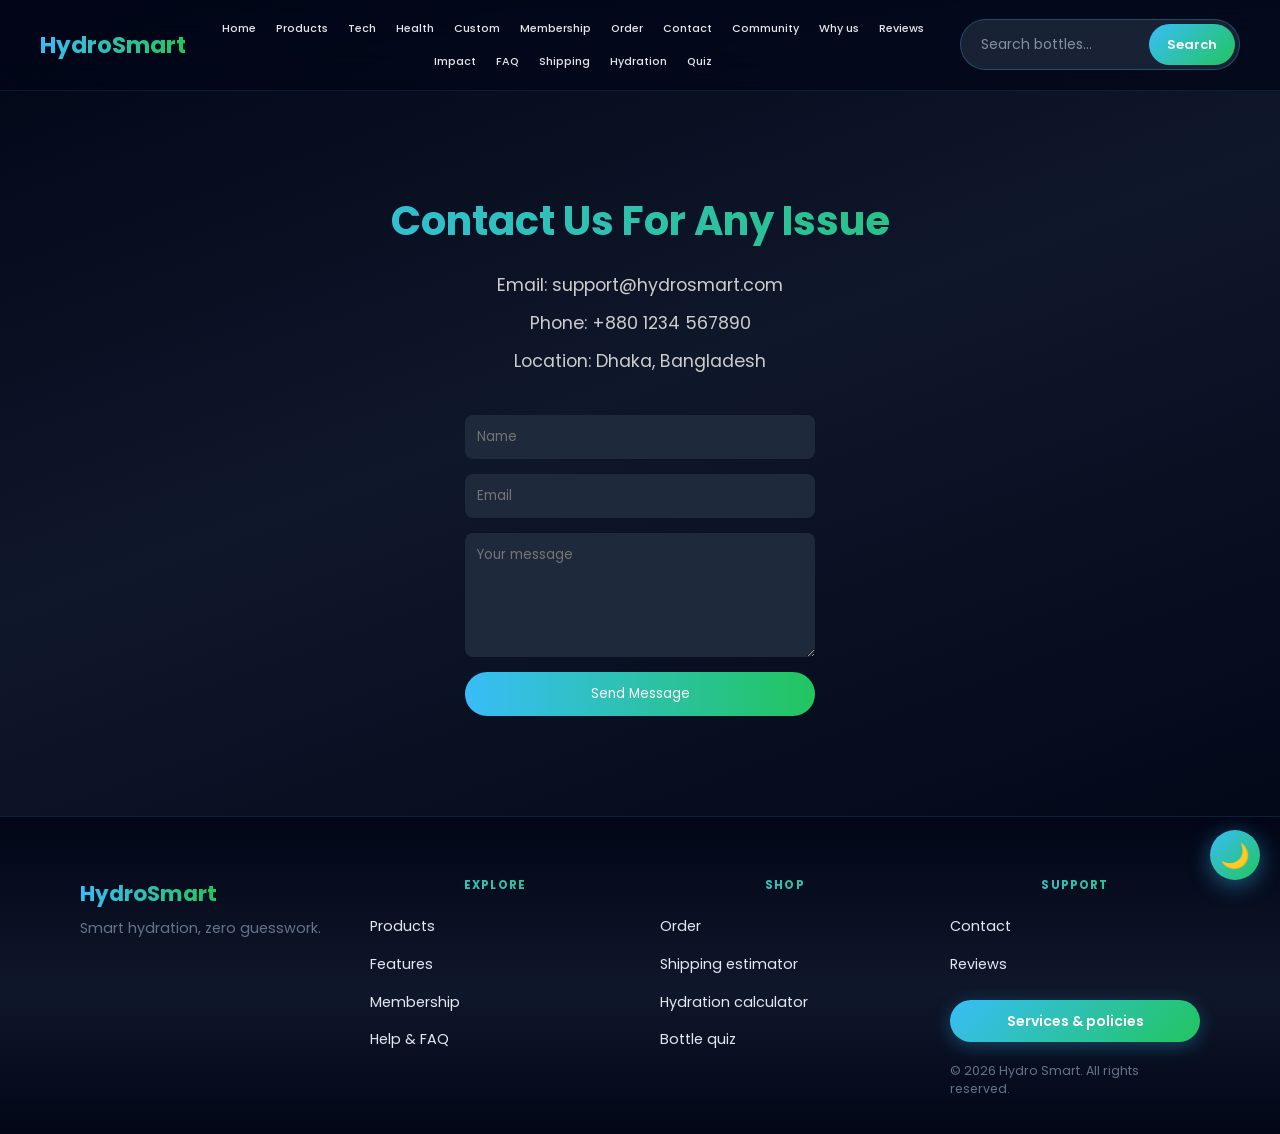
==== contact.html @ 0cc9fe53 "Remove unused image files and update index.html for improved structure and accessibility. Adjust nav" ====
<!DOCTYPE html>
<html lang="en">

<head>
  <meta charset="UTF-8">
  <meta name="viewport" content="width=device-width, initial-scale=1.0">
  <title>Contact | HydroSmart</title>
  <link rel="manifest" href="manifest.json">
  <link rel="apple-touch-icon" href="hydrosmart-192.png">
  <meta name="apple-mobile-web-app-capable" content="yes">
  <link rel="icon" type="image/png" href="favicon.png">
  <link rel="stylesheet" href="css/base-layout.css">
  <link rel="stylesheet" href="css/sections-compare-nav.css">
  <link rel="stylesheet" href="css/sections-hero-features.css">
  <link rel="stylesheet" href="css/sections-forms-community.css">
  <link rel="stylesheet" href="css/sections-quiz.css">
  <link rel="stylesheet" href="css/sections-misc.css">
  <link rel="preconnect" href="https://fonts.googleapis.com">
  <link href="https://fonts.googleapis.com/css2?family=Poppins:wght@300;400;500;600;700&display=swap" rel="stylesheet">
</head>

<body>

  <header class="site-header" role="banner">
    <a href="index.html" class="logo logo-link">HydroSmart</a>

    <button type="button" class="mobile-menu-btn" id="mobileMenuBtn" aria-expanded="false" aria-controls="mainNav"
      aria-label="Open menu">
      <span class="visually-hidden">Menu</span>
      <span aria-hidden="true"></span>
      <span aria-hidden="true"></span>
      <span aria-hidden="true"></span>
    </button>

    <nav id="mainNav" class="main-nav" aria-label="Main navigation">
      <ul class="nav-list">
        <li><a href="index.html">Home</a></li>
        <li><a href="products.html">Products</a></li>
        <li><a href="features.html#techfeatures">Tech</a></li>
        <li><a href="features.html#bodyfeatures">Health</a></li>
        <li><a href="features.html#customization">Custom</a></li>
        <li><a href="membership.html">Membership</a></li>
        <li><a href="order.html">Order</a></li>
        <li><a href="contact.html">Contact</a></li>
        <li><a href="explore.html#social">Community</a></li>
        <li><a href="explore.html#why">Why us</a></li>
        <li><a href="explore.html#reviews">Reviews</a></li>
        <li><a href="explore.html#facts">Impact</a></li>
        <li><a href="help.html#faq">FAQ</a></li>
        <li><a href="help.html#shipping-calc">Shipping</a></li>
        <li><a href="help.html#hydration-calc">Hydration</a></li>
        <li><a href="products.html#quiz">Quiz</a></li>
      </ul>
    </nav>

    <div class="search-container" role="search">
      <label for="searchInput" class="visually-hidden">Search bottles</label>
      <input type="search" id="searchInput" placeholder="Search bottles…" class="search-input" autocomplete="off">
      <button type="button" id="searchButton" class="search-button" aria-label="Run search">Search</button>
    </div>
  </header>
  <div class="nav-overlay" id="navOverlay"></div>
<main class="page-main">    <section class="contact" id="contact">
      <h2>Contact Us For Any Issue</h2>
      <div class="contactInfo">
        <p>Email: support@hydrosmart.com</p>
        <p>Phone: +880 1234 567890</p>
        <p>Location: Dhaka, Bangladesh</p>
      </div>
      <form id="contactForm">
        <input type="text" placeholder="Name" required>
        <input type="email" placeholder="Email" required>
        <textarea placeholder="Your message" rows="5" required></textarea>
        <button type="submit">Send Message</button>
      </form>
    </section>
</main>

    <footer class="site-footer" role="contentinfo">
      <div class="site-footer__inner">
        <div class="site-footer__brand">
          <a href="index.html" class="site-footer__logo">HydroSmart</a>
          <p class="site-footer__tagline">Smart hydration, zero guesswork.</p>
        </div>
        <nav class="site-footer__col" aria-label="Footer quick links">
          <h2 class="site-footer__heading">Explore</h2>
          <ul class="site-footer__links">
            <li><a href="products.html">Products</a></li>
            <li><a href="features.html">Features</a></li>
            <li><a href="membership.html">Membership</a></li>
            <li><a href="help.html">Help &amp; FAQ</a></li>
          </ul>
        </nav>
        <nav class="site-footer__col" aria-label="Shop and tools">
          <h2 class="site-footer__heading">Shop</h2>
          <ul class="site-footer__links">
            <li><a href="order.html">Order</a></li>
            <li><a href="help.html#shipping-calc">Shipping estimator</a></li>
            <li><a href="help.html#hydration-calc">Hydration calculator</a></li>
            <li><a href="products.html#quiz">Bottle quiz</a></li>
          </ul>
        </nav>
        <div class="site-footer__col site-footer__col--cta">
          <h2 class="site-footer__heading">Support</h2>
          <ul class="site-footer__links">
            <li><a href="contact.html">Contact</a></li>
            <li><a href="explore.html#reviews">Reviews</a></li>
          </ul>
          <button type="button" class="footer-policies-btn" id="openPoliciesBtn">Services &amp; policies</button>
          <p class="site-footer__copy">© 2026 Hydro Smart. All rights reserved.</p>
        </div>
      </div>
    </footer>

    <div id="policiesOverlay" class="policies-overlay">
      <div class="policies-container">
        <div class="policies-header">
          <h2>📜 Services & Policies</h2>
          <span class="close-policies" id="closePoliciesBtn">&times;</span>
        </div>
        <div class="policies-content" id="policiesContent"></div>
        <div class="policies-footer">
          <p>Last Updated: April 2026 | HydroSmart - Smart Hydration Solutions</p>
        </div>
      </div>
    </div>

    <button type="button" class="back-to-top" id="backToTopBtn" aria-label="Back to top">↑</button>
    <button type="button" class="mode-toggle" id="modeToggle" title="Toggle theme" aria-pressed="false"
      aria-label="Switch to light mode">🌙</button>

    <script src="js/data/policies-data.js"></script>
    <script src="js/modules/custom-alert.js"></script>
    <script src="js/modules/scroll.js"></script>
    <script src="js/modules/policies-ui.js"></script>
    <script src="js/modules/mobile-menu.js"></script>
    <script src="js/modules/back-to-top.js"></script>
    <script src="js/modules/offline-theme.js"></script>

    <script src="js/modules/forms.js"></script>

</body>
</html>
---- css/base-layout.css ----
* {
  margin: 0;
  padding: 0;
  box-sizing: border-box;
  font-family: 'Poppins', sans-serif;
}

html {
  height: 100%;
}

/* ========== Design tokens ========== */
:root {
  --bg-primary: linear-gradient(135deg, #0f172a 0%, #1e1b4b 100%);
  --bg-secondary: #0f172a;
  --text-primary: #f8fafc;
  --text-secondary: #cbd5f5;
  --text-muted: #94a3b8;
  --accent-start: #38bdf8;
  --accent-end: #22c55e;
  --card-bg: rgba(255, 255, 255, 0.03);
  --border-color: rgba(255, 255, 255, 0.1);
  --radius-sm: 10px;
  --radius-md: 20px;
  --radius-pill: 40px;
  --shadow-glow: 0 8px 32px rgba(15, 23, 42, 0.45);
  --ease-out: cubic-bezier(0.33, 1, 0.68, 1);
  --duration: 0.25s;
}

body {
  min-height: 100dvh;
  display: flex;
  flex-direction: column;
  background: linear-gradient(160deg, #020617 0%, #0f172a 45%, #020617 100%);
  background-attachment: fixed;
  color: var(--text-primary);
  overflow-x: hidden;
  -webkit-font-smoothing: antialiased;
  text-rendering: optimizeLegibility;
}

img {
  max-width: 100%;
  height: auto;
}

.visually-hidden {
  position: absolute;
  width: 1px;
  height: 1px;
  padding: 0;
  margin: -1px;
  overflow: hidden;
  clip: rect(0, 0, 0, 0);
  white-space: nowrap;
  border: 0;
}

/* Focus — keyboard only, accessible contrast */
:focus {
  outline: none;
}

:focus-visible {
  outline: 2px solid var(--accent-start);
  outline-offset: 3px;
}

button:focus:not(:focus-visible),
a:focus:not(:focus-visible),
input:focus:not(:focus-visible) {
  outline: none;
}

/* ========== DARK/LIGHT MODE ========== */

body.light-mode {
  --bg-primary: linear-gradient(135deg, #e0f2fe 0%, #bae6fd 100%);
  --bg-secondary: #f0f9ff;
  --text-primary: #0f172a;
  --text-secondary: #334155;
  --card-bg: rgba(0, 0, 0, 0.03);
  --border-color: rgba(0, 0, 0, 0.1);
  color: #0f172a;
}

body.light-mode .card,
body.light-mode .techfeature,
body.light-mode .bodyfeature,
body.light-mode .customization,
body.light-mode .membership-card,
body.light-mode .social-card,
body.light-mode .benefit-card {
  background: rgba(255, 255, 255, 0.8);
  color: #0f172a;
}

body.light-mode .card h3,
body.light-mode .techfeature h3,
body.light-mode .bodyfeature h3 {
  color: #0f172a;
}

body.light-mode .card p,
body.light-mode .techfeature p,
body.light-mode .bodyfeature p {
  color: #334155;
}

body.light-mode .search-input {
  background: transparent;
  color: #0f172a;
}

body.light-mode .search-input::placeholder {
  color: rgba(71, 85, 105, 0.85);
}

body.light-mode .main-nav .nav-list a {
  color: #0f172a;
}

body.light-mode .main-nav .nav-list a:hover {
  color: #0369a1;
  background: rgba(56, 189, 248, 0.18);
}

body.light-mode .search-container {
  background: rgba(255, 255, 255, 0.92);
  border-color: rgba(14, 165, 233, 0.35);
  box-shadow: 0 2px 12px rgba(15, 23, 42, 0.06);
}

body.light-mode .hero-text p,
body.light-mode .section-subtitle {
  color: var(--text-secondary);
}

body.light-mode .live-counter {
  background: rgba(255, 255, 255, 0.95);
  color: #0f172a;
  border-color: rgba(14, 165, 233, 0.35);
  box-shadow: var(--shadow-glow);
}

body.light-mode .hydration-fact {
  background: linear-gradient(135deg, rgba(14, 165, 233, 0.12), rgba(34, 197, 94, 0.1));
  border-color: rgba(14, 165, 233, 0.28);
}

body.light-mode .fact-text {
  color: var(--text-secondary);
}

body.light-mode .mobile-menu-btn span {
  background: linear-gradient(90deg, #0ea5e9, #16a34a);
}

.mode-toggle {
  position: fixed;
  bottom: max(20px, env(safe-area-inset-bottom, 0px));
  right: max(20px, env(safe-area-inset-right, 0px));
  width: 50px;
  height: 50px;
  border-radius: 50%;
  background: linear-gradient(135deg, var(--accent-start), var(--accent-end));
  border: none;
  color: white;
  font-size: 24px;
  cursor: pointer;
  z-index: 1000;
  transition: transform var(--duration) var(--ease-out), box-shadow var(--duration) var(--ease-out);
  box-shadow: 0 5px 22px rgba(56, 189, 248, 0.45);
}

.mode-toggle:hover {
  transform: scale(1.06);
  box-shadow: 0 8px 28px rgba(56, 189, 248, 0.55);
}

.wishlist-count {
  position: fixed;
  top: max(80px, calc(env(safe-area-inset-top, 0px) + 64px));
  right: max(16px, env(safe-area-inset-right, 0px));
  background: linear-gradient(135deg, #f87171, #ef4444);
  color: white;
  border-radius: 999px;
  min-width: 28px;
  height: 28px;
  padding: 0 7px;
  display: flex;
  align-items: center;
  justify-content: center;
  font-size: 12px;
  font-weight: 700;
  font-variant-numeric: tabular-nums;
  z-index: 100;
  cursor: pointer;
  border: 2px solid rgba(255, 255, 255, 0.92);
  box-shadow: 0 4px 16px rgba(239, 68, 68, 0.45);
  transition: transform var(--duration) var(--ease-out);
}

.wishlist-count:hover {
  transform: scale(1.06);
}

/* SITE HEADER */
.site-header {
  display: grid;
  align-items: center;
  gap: 0.75rem 1.25rem;
  padding: 0.65rem clamp(1rem, 4vw, 2.5rem);
  padding-top: max(0.65rem, env(safe-area-inset-top, 0px));
  background: rgba(2, 6, 23, 0.72);
  backdrop-filter: blur(18px) saturate(1.2);
  -webkit-backdrop-filter: blur(18px) saturate(1.2);
  border-bottom: 1px solid rgba(56, 189, 248, 0.12);
  position: sticky;
  top: 0;
  z-index: 100;
}

body.light-mode .site-header {
  background: rgba(255, 255, 255, 0.88);
  border-bottom-color: rgba(14, 165, 233, 0.2);
  box-shadow: 0 1px 0 rgba(15, 23, 42, 0.06);
}

.logo,
.logo-link {
  font-size: clamp(1.15rem, 3vw, 1.45rem);
  font-weight: 700;
  background: linear-gradient(90deg, #38bdf8, #22c55e);
  -webkit-background-clip: text;
  background-clip: text;
  -webkit-text-fill-color: transparent;
  white-space: nowrap;
}

.logo-link {
  text-decoration: none;
  justify-self: start;
  transition: opacity 0.2s ease, transform 0.2s ease;
}

.logo-link:hover {
  opacity: 0.92;
  transform: translateY(-1px);
}

.logo-link:focus-visible {
  outline: 2px solid var(--accent-start);
  outline-offset: 4px;
  border-radius: 4px;
}

@media (min-width: 1025px) {
  .site-header {
    grid-template-columns: auto minmax(0, 1fr) auto;
    grid-template-rows: auto;
  }

  .site-header .logo-link {
    grid-column: 1;
    grid-row: 1;
  }

  .site-header .main-nav {
    grid-column: 2;
    grid-row: 1;
    min-width: 0;
  }

  .site-header .search-container {
    grid-column: 3;
    grid-row: 1;
  }

  .site-header .mobile-menu-btn {
    display: none !important;
  }
}

.main-nav .nav-list {
  display: flex;
  list-style: none;
  gap: clamp(6px, 1.2vw, 14px);
  flex-wrap: wrap;
  justify-content: center;
  align-items: center;
  margin: 0;
  padding: 0.25rem 0;
}

.main-nav .nav-list a {
  text-decoration: none;
  color: rgba(248, 250, 252, 0.92);
  font-weight: 500;
  font-size: clamp(0.7rem, 1.1vw, 0.8rem);
  padding: 0.45rem 0.65rem;
  border-radius: 999px;
  display: inline-block;
  transition: background 0.2s ease, color 0.2s ease, transform 0.2s ease;
}

.main-nav .nav-list a:hover {
  color: #7dd3fc;
  background: rgba(56, 189, 248, 0.14);
}

.main-nav .nav-list a:focus-visible {
  outline: 2px solid var(--accent-start);
  outline-offset: 2px;
}

.search-container {
  display: flex;
  gap: 6px;
  align-items: stretch;
  background: rgba(30, 41, 59, 0.85);
  padding: 4px 4px 4px 12px;
  border-radius: 999px;
  border: 1px solid rgba(56, 189, 248, 0.28);
  max-width: 360px;
  width: 100%;
}

.search-input {
  padding: 10px 8px;
  border-radius: 999px;
  border: none;
  outline: none;
  background: transparent;
  color: white;
  min-width: 0;
  flex: 1;
  font-size: 0.875rem;
}

.search-input::placeholder {
  color: rgba(148, 163, 184, 0.85);
}

.search-button {
  padding: 10px 18px;
  border-radius: 999px;
  border: none;
  background: linear-gradient(135deg, #38bdf8, #22c55e);
  color: white;
  cursor: pointer;
  font-weight: 600;
  font-size: 0.8125rem;
  transition: transform 0.2s ease, box-shadow 0.2s ease, filter 0.2s ease;
  white-space: nowrap;
  flex-shrink: 0;
}

.search-button:hover {
  transform: translateY(-1px);
  box-shadow: 0 4px 16px rgba(56, 189, 248, 0.35);
  filter: brightness(1.05);
}

.search-button:active {
  transform: translateY(0);
}

/* Mobile menu toggle */
.mobile-menu-btn {
  display: none;
  position: relative;
  flex-direction: column;
  justify-content: center;
  align-items: center;
  gap: 5px;
  width: 44px;
  height: 44px;
  padding: 0;
  margin: 0;
  border: none;
  border-radius: 12px;
  background: rgba(56, 189, 248, 0.12);
  cursor: pointer;
  z-index: 200;
  transition: background 0.2s ease, transform 0.2s ease;
}

.mobile-menu-btn:hover {
  background: rgba(56, 189, 248, 0.2);
}

.mobile-menu-btn:focus-visible {
  outline: 2px solid var(--accent-start);
  outline-offset: 2px;
}

.mobile-menu-btn span:not(.visually-hidden) {
  display: block;
  width: 22px;
  height: 2px;
  background: linear-gradient(90deg, #38bdf8, #22c55e);
  border-radius: 2px;
  transition: transform 0.3s ease, opacity 0.3s ease;
}

.mobile-menu-btn.active span:nth-child(2) {
  transform: translateY(7px) rotate(45deg);
}

.mobile-menu-btn.active span:nth-child(3) {
  opacity: 0;
  transform: scaleX(0);
}

.mobile-menu-btn.active span:nth-child(4) {
  transform: translateY(-7px) rotate(-45deg);
}

/* ========== LIVE VISITOR COUNTER ========== */
.live-counter {
  position: fixed;
  bottom: 20px;
  left: 20px;
  background: linear-gradient(135deg, #1e293b, #0f172a);
  padding: 8px 16px;
  border-radius: 30px;
  display: flex;
  align-items: center;
  gap: 8px;
  font-size: 12px;
  border: 1px solid rgba(56, 189, 248, 0.3);
  z-index: 999;
  backdrop-filter: blur(10px);
  animation: pulse 2s infinite;
}

.live-counter .dot {
  width: 8px;
  height: 8px;
  background: #22c55e;
  border-radius: 50%;
  animation: blink 1s infinite;
}

@keyframes blink {

  0%,
  100% {
    opacity: 1;
  }

  50% {
    opacity: 0.3;
  }
}

@keyframes pulse {

  0%,
  100% {
    box-shadow: 0 0 0 0 rgba(34, 197, 94, 0.4);
  }

  50% {
    box-shadow: 0 0 0 5px rgba(34, 197, 94, 0);
  }
}

/* ========== MOST POPULAR BADGE ========== */
.popular-badge {
  position: absolute;
  top: -10px;
  left: 20px;
  background: linear-gradient(135deg, #f59e0b, #ef4444);
  color: white;
  padding: 4px 12px;
  border-radius: 20px;
  font-size: 10px;
  font-weight: 600;
  z-index: 10;
  letter-spacing: 0.02em;
  box-shadow: 0 4px 12px rgba(245, 158, 11, 0.35);
  animation: badgePop 0.7s var(--ease-out) 1 both;
}

@keyframes badgePop {
  0% {
    opacity: 0;
    transform: translateY(6px) scale(0.92);
  }

  100% {
    opacity: 1;
    transform: translateY(0) scale(1);
  }
}

/* ========== DAILY HYDRATION FACT ========== */
.hydration-fact {
  background: linear-gradient(135deg, rgba(56, 189, 248, 0.1), rgba(34, 197, 94, 0.1));
  border-radius: 15px;
  padding: 20px;
  margin: 20px 8%;
  text-align: center;
  border: 1px solid rgba(56, 189, 248, 0.3);
  animation: slideIn 0.5s ease;
}

.fact-icon {
  font-size: 30px;
  margin-bottom: 10px;
}

.fact-text {
  font-size: 16px;
  color: #cbd5f5;
  max-width: 600px;
  margin: 0 auto;
}

.fact-refresh {
  margin-top: 14px;
  background: rgba(56, 189, 248, 0.12);
  border: 1px solid rgba(56, 189, 248, 0.35);
  color: #38bdf8;
  cursor: pointer;
  font-size: 13px;
  font-weight: 500;
  padding: 8px 18px;
  border-radius: 999px;
  transition: background var(--duration), transform var(--duration) var(--ease-out), border-color var(--duration);
}

.fact-refresh:hover {
  background: rgba(56, 189, 248, 0.2);
  transform: translateY(-1px);
}

body.light-mode .fact-refresh {
  color: #0369a1;
  border-color: rgba(14, 165, 233, 0.4);
  background: rgba(14, 165, 233, 0.12);
}

/* ========== PRINTABLE SIZE CHART ========== */
.print-chart-btn {
  background: linear-gradient(135deg, #38bdf8, #22c55e);
  border: none;
  padding: 10px 20px;
  border-radius: 30px;
  color: white;
  cursor: pointer;
  margin-top: 20px;
  font-weight: 500;
}

.size-chart-print {
  display: none;
}

@media print {
  body * {
    visibility: hidden;
  }

  .size-chart-print,
  .size-chart-print * {
    visibility: visible;
  }

  .size-chart-print {
    display: block;
    position: absolute;
    top: 0;
    left: 0;
    width: 100%;
    padding: 20px;
    background: white;
    color: black;
  }
}

/* ========== SAVE FOR LATER (WISHLIST) ========== */
.wishlist-btn {
  background: none;
  border: none;
  font-size: 20px;
  cursor: pointer;
  transition: 0.3s;
  margin-top: 10px;
}

.wishlist-btn:hover {
  transform: scale(1.1);
}

.wishlist-btn.active {
  color: #ef4444;
}

.wishlist-count {
  position: fixed;
  top: 80px;
  right: 20px;
  background: #ef4444;
  color: white;
  border-radius: 50%;
  width: 24px;
  height: 24px;
  display: flex;
  align-items: center;
  justify-content: center;
  font-size: 12px;
  font-weight: bold;
  z-index: 100;
}

/* ========== 3D BOTTLE VIEWER ========== */
.bottle-viewer {
  position: fixed;
  top: 50%;
  left: 50%;
  transform: translate(-50%, -50%);
  background: linear-gradient(135deg, #1e293b, #0f172a);
  padding: 30px;
  border-radius: 20px;
  z-index: 2000;
  display: none;
  text-align: center;
  border: 2px solid #38bdf8;
  max-width: 90%;
}

.viewer-3d {
  width: 300px;
  height: 300px;
  margin: 20px auto;
  position: relative;
  cursor: grab;
}

.viewer-angle {
  margin-top: 15px;
  color: #38bdf8;
}

/* ========== ANIMATED WATER FILL ========== */
.water-fill {
  position: relative;
  width: 100px;
  height: 180px;
  border: 3px solid #38bdf8;
  border-radius: 30px;
  overflow: hidden;
  cursor: pointer;
  margin: 0 auto;
}

.water-level {
  position: absolute;
  bottom: 0;
  left: 0;
  width: 100%;
  background: linear-gradient(180deg, #38bdf8, #22c55e);
  transition: height 1s ease;
  animation: wave 2s ease infinite;
}

@keyframes wave {

  0%,
  100% {
    opacity: 0.8;
  }

  50% {
    opacity: 1;
  }
}

/* ========== PRICE DROP ALERT ========== */
.price-alert {
  background: rgba(56, 189, 248, 0.1);
  padding: 10px;
  border-radius: 10px;
  margin-top: 10px;
}

.price-alert input {
  width: 100%;
  padding: 8px;
  border-radius: 8px;
  border: 1px solid rgba(56, 189, 248, 0.3);
  background: #1e293b;
  color: white;
}

.price-alert button {
  margin-top: 8px;
  width: 100%;
}

/* ========== 360° VIEWER ========== */
.rotate-viewer {
  position: relative;
  width: 200px;
  height: 200px;
  margin: 0 auto;
}

.rotate-img {
  width: 100%;
  transition: transform 0.1s linear;
}

.rotate-control {
  display: flex;
  justify-content: center;
  gap: 20px;
  margin-top: 10px;
}

/* ========== PARALLAX SCROLL ========== */
.parallax {
  background-attachment: fixed;
  background-position: center;
  background-repeat: no-repeat;
  background-size: cover;
}

/* ========== BACK IN STOCK ALERT ========== */
.back-in-stock {
  margin-top: 10px;
}

.back-in-stock input {
  width: 100%;
  padding: 8px;
  border-radius: 8px;
  background: #1e293b;
  border: 1px solid rgba(56, 189, 248, 0.3);
  color: white;
}

/* ========== SAVE FOR LATER POPUP ========== */
.wishlist-popup {
  position: fixed;
  top: 20px;
  right: 20px;
  background: #22c55e;
  color: white;
  padding: 10px 20px;
  border-radius: 10px;
  z-index: 2000;
  animation: slideInRight 0.3s ease;
}

@keyframes slideInRight {
  from {
    transform: translateX(100%);
    opacity: 0;
  }

  to {
    transform: translateX(0);
    opacity: 1;
  }
}

/* ========== HOME HUB (multi-page landing) ========== */
.page-hub {
  max-width: 1100px;
  margin: 0 auto;
  padding: clamp(1.25rem, 4vw, 2.5rem) clamp(1rem, 4vw, 2rem) clamp(2rem, 6vw, 3.5rem);
}

.page-hub__title {
  font-size: clamp(1.35rem, 3vw, 1.85rem);
  font-weight: 600;
  text-align: center;
  margin-bottom: 0.35rem;
  background: linear-gradient(90deg, var(--accent-start), var(--accent-end));
  -webkit-background-clip: text;
  background-clip: text;
  color: transparent;
}

.page-hub__intro {
  text-align: center;
  max-width: 42rem;
  margin: 0 auto 1.75rem;
}

.page-hub__grid {
  list-style: none;
  display: grid;
  grid-template-columns: repeat(auto-fill, minmax(240px, 1fr));
  gap: 1rem;
}

.page-hub__card {
  display: flex;
  flex-direction: column;
  gap: 0.35rem;
  padding: 1.15rem 1.25rem;
  border-radius: var(--radius-md);
  background: var(--card-bg);
  border: 1px solid var(--border-color);
  box-shadow: var(--shadow-glow);
  color: inherit;
  text-decoration: none;
  transition: transform var(--duration) var(--ease-out), border-color var(--duration) var(--ease-out), background var(--duration) var(--ease-out);
}

.page-hub__card:hover {
  transform: translateY(-3px);
  border-color: rgba(56, 189, 248, 0.35);
}

.page-hub__card:focus-visible {
  outline: 2px solid var(--accent-start);
  outline-offset: 3px;
}

.page-hub__icon {
  font-size: 1.65rem;
  line-height: 1;
}

.page-hub__card strong {
  font-size: 1.05rem;
  font-weight: 600;
}

.page-hub__card span:last-child {
  font-size: 0.88rem;
  color: var(--text-muted);
  font-weight: 400;
}

body.light-mode .page-hub__card span:last-child {
  color: var(--text-muted);
}
---- css/sections-compare-nav.css ----
/* HydroSmart — Compare grid, nav overlay, responsive breakpoints (pre-hero) */
/* ========== COMPARE BOTTLES ========== */
.compare-section {
  padding: 100px 8%;
  background: linear-gradient(135deg, #0f172a 0%, #1e1b4b 100%);
}

.compare-grid {
  display: grid;
  grid-template-columns: repeat(auto-fit, minmax(250px, 1fr));
  gap: 30px;
  margin-top: 40px;
}

.compare-card {
  background: rgba(255, 255, 255, 0.03);
  border-radius: 15px;
  padding: 20px;
  text-align: center;
  cursor: pointer;
  transition: 0.3s;
}

.compare-card.selected {
  border: 2px solid #38bdf8;
  background: rgba(56, 189, 248, 0.1);
}

.compare-table {
  margin-top: 30px;
  overflow-x: auto;
  display: none;
}

.compare-table table {
  width: 100%;
  border-collapse: collapse;
  background: rgba(255, 255, 255, 0.03);
  border-radius: 15px;
}

/* Navigation overlay (mobile drawer) */
.nav-overlay {
  position: fixed;
  inset: 0;
  background: rgba(2, 6, 23, 0.55);
  z-index: 140;
  display: none;
  backdrop-filter: blur(4px);
  -webkit-backdrop-filter: blur(4px);
}

.nav-overlay.active {
  display: block;
}

body.light-mode .nav-overlay {
  background: rgba(15, 23, 42, 0.35);
}

/* Desktop — nav in header flow */
@media (min-width: 1025px) {
  .main-nav {
    display: block !important;
    position: static !important;
    width: auto !important;
    height: auto !important;
    min-height: 0 !important;
    padding: 0 !important;
    margin: 0 !important;
    background: none !important;
    border: none !important;
    box-shadow: none !important;
    transform: none !important;
    overflow: visible !important;
  }

  .main-nav .nav-list {
    flex-direction: row !important;
  }
}

/* Tablet & mobile — drawer + search row */
@media (max-width: 1024px) {
  .site-header {
    grid-template-columns: 1fr auto;
    grid-template-rows: auto auto;
  }

  .site-header .logo-link {
    grid-column: 1;
    grid-row: 1;
  }

  .site-header .mobile-menu-btn {
    display: flex;
    grid-column: 2;
    grid-row: 1;
    justify-self: end;
    align-self: center;
  }

  .site-header .search-container {
    grid-column: 1 / -1;
    grid-row: 2;
    max-width: none;
  }

  .main-nav {
    position: fixed;
    top: 0;
    right: 0;
    width: min(20rem, 92vw);
    height: 100dvh;
    max-height: 100dvh;
    padding: max(4.5rem, calc(env(safe-area-inset-top, 0px) + 3.25rem)) 1.15rem
      max(1.5rem, env(safe-area-inset-bottom, 0px));
    margin: 0;
    background: rgba(15, 23, 42, 0.98);
    backdrop-filter: blur(22px) saturate(1.2);
    -webkit-backdrop-filter: blur(22px) saturate(1.2);
    border-left: 1px solid rgba(56, 189, 248, 0.18);
    box-shadow: -12px 0 48px rgba(0, 0, 0, 0.4);
    z-index: 150;
    transform: translateX(108%);
    transition: transform 0.32s cubic-bezier(0.33, 1, 0.68, 1);
    overflow-y: auto;
    -webkit-overflow-scrolling: touch;
  }

  .main-nav.active {
    transform: translateX(0);
  }

  .main-nav .nav-list {
    flex-direction: column;
    align-items: stretch;
    gap: 0;
  }

  .main-nav .nav-list li {
    list-style: none;
    border-bottom: 1px solid rgba(255, 255, 255, 0.07);
  }

  .main-nav .nav-list a {
    display: flex;
    align-items: center;
    min-height: 48px;
    padding: 0.65rem 0.35rem;
    font-size: 1rem;
    border-radius: 8px;
    white-space: normal;
    line-height: 1.3;
  }

  body.light-mode .main-nav {
    background: rgba(255, 255, 255, 0.97);
    border-left-color: rgba(14, 165, 233, 0.2);
    box-shadow: -12px 0 40px rgba(15, 23, 42, 0.12);
  }

  body.light-mode .main-nav .nav-list li {
    border-bottom-color: rgba(15, 23, 42, 0.08);
  }
}

@media (min-width: 1025px) and (max-width: 1320px) {
  .main-nav .nav-list {
    gap: 4px;
  }

  .main-nav .nav-list a {
    font-size: 0.68rem;
    padding: 0.35rem 0.5rem;
  }

  .site-header .search-container {
    max-width: 280px;
  }
}

@media (max-width: 480px) {
  .site-header {
    padding-left: 0.85rem;
    padding-right: 0.85rem;
  }

  .search-container {
    padding: 3px 3px 3px 10px;
  }

  .search-button {
    padding: 9px 14px;
    font-size: 0.75rem;
  }
}

body.light-mode .compare-section {
  background: linear-gradient(135deg, #e0f2fe 0%, #f0f9ff 100%);
}

body.light-mode .compare-card {
  background: rgba(255, 255, 255, 0.88);
  box-shadow: 0 4px 24px rgba(15, 23, 42, 0.06);
}

body.light-mode .compare-card h4 {
  color: #0f172a;
}

body.light-mode .compare-table table {
  background: rgba(255, 255, 255, 0.95);
  color: #0f172a;
}

body.light-mode .compare-table th,
body.light-mode .compare-table td {
  border-color: rgba(15, 23, 42, 0.1);
}
---- css/sections-hero-features.css ----
/* HydroSmart — Hero, product grid, feature cards */
/* HERO */
.hero {
  display: flex;
  align-items: center;
  justify-content: space-between;
  padding: 100px 8%;
  flex-wrap: wrap;
  gap: 40px;
}

.hero-text h1 {
  font-size: 60px;
  background: linear-gradient(90deg, #38bdf8, #22c55e);
  -webkit-background-clip: text;
  background-clip: text;
  -webkit-text-fill-color: transparent;
  margin-bottom: 20px;
}

.hero-text p {
  font-size: 18px;
  color: #cbd5f5;
  margin-bottom: 30px;
}

.buyBtn {
  display: inline-block;
  padding: 14px 32px;
  border: 1px solid transparent;
  border-radius: 40px;
  background: linear-gradient(90deg, #38bdf8, #22c55e);
  color: white;
  font-size: 16px;
  font-weight: 600;
  letter-spacing: 0.01em;
  cursor: pointer;
  text-decoration: none;
  text-align: center;
  transition: transform 0.25s cubic-bezier(0.33, 1, 0.68, 1), box-shadow 0.25s ease, filter 0.25s ease;
  box-shadow: 0 4px 18px rgba(56, 189, 248, 0.35);
}

.buyBtn:hover {
  transform: translateY(-2px);
  box-shadow: 0 8px 28px rgba(34, 197, 94, 0.45);
  filter: brightness(1.05);
}

.buyBtn:active {
  transform: translateY(0);
}

.heroImage img {
  width: 420px;
  filter: drop-shadow(0 20px 40px rgba(0, 0, 0, 0.6));
}

/* PRODUCT */
.product {
  padding: 100px 8%;
  text-align: center;
}

.product h2 {
  font-size: 40px;
  margin-bottom: 40px;
  background: linear-gradient(90deg, #38bdf8, #22c55e);
  -webkit-background-clip: text;
  background-clip: text;
  -webkit-text-fill-color: transparent;
}

.products {
  display: flex;
  justify-content: center;
  gap: 40px;
  flex-wrap: wrap;
}

.card {
  background: rgba(255, 255, 255, 0.03);
  border: 1px solid rgba(255, 255, 255, 0.1);
  padding: 30px;
  border-radius: 20px;
  width: 260px;
  transition: 0.4s;
  backdrop-filter: blur(10px);
}

.card:hover {
  transform: translateY(-8px);
  box-shadow: 0 24px 48px rgba(0, 0, 0, 0.5);
  border-color: rgba(56, 189, 248, 0.35);
}

.card img {
  width: 180px;
  margin-bottom: 15px;
}

.card h3 {
  margin-bottom: 10px;
  color: white;
  font-size: 1.1rem;
}

.card p {
  margin-bottom: 15px;
  color: #94a3b8;
}

.card button {
  padding: 10px 20px;
  border: none;
  border-radius: 20px;
  background: linear-gradient(90deg, #38bdf8, #22c55e);
  color: white;
  cursor: pointer;
  transition: 0.3s;
}

.card button:hover {
  transform: scale(1.05);
}

/* FEATURES */
.techfeatures,
.bodyfeatures,
.customization-section,
.membership {
  padding: 100px 8%;
  text-align: center;
}

.featureGrid {
  display: flex;
  justify-content: center;
  gap: 40px;
  margin-top: 40px;
  flex-wrap: wrap;
}

.techfeature,
.bodyfeature,
.customization {
  background: rgba(255, 255, 255, 0.03);
  padding: 40px 30px;
  border-radius: 15px;
  width: 280px;
  transition: transform 0.3s ease;
}

.techfeature:hover,
.bodyfeature:hover,
.customization:hover {
  transform: translateY(-5px);
  background: rgba(255, 255, 255, 0.08);
}

/* Services and Policies Page Styles */
.policies-overlay {
  position: fixed;
  top: 0;
  left: 0;
  width: 100%;
  height: 100%;
  background: rgba(0, 0, 0, 0.95);
  backdrop-filter: blur(15px);
  z-index: 2000;
  display: none;
  justify-content: center;
  align-items: center;
  animation: fadeIn 0.3s ease;
  overflow-y: auto;
}

.policies-container {
  background: linear-gradient(135deg, #0f172a 0%, #1e1b4b 100%);
  width: 90%;
  max-width: 1200px;
  max-height: 90vh;
  border-radius: 25px;
  position: relative;
  overflow-y: auto;
  animation: modalPop 0.3s ease;
  border: 1px solid rgba(56, 189, 248, 0.3);
  margin: 40px auto;
}

.policies-header {
  position: sticky;
  top: 0;
  background: linear-gradient(135deg, #1e293b, #0f172a);
  padding: 20px 30px;
  border-bottom: 1px solid rgba(56, 189, 248, 0.3);
  display: flex;
  justify-content: space-between;
  align-items: center;
  z-index: 10;
}

.policies-header h2 {
  margin: 0;
  font-size: 1.8rem;
}

.close-policies {
  font-size: 35px;
  cursor: pointer;
  color: #94a3b8;
  transition: 0.3s;
  line-height: 1;
}

.close-policies:hover {
  color: #38bdf8;
  transform: rotate(90deg);
}

.policies-content {
  padding: 30px;
}

.policies-category {
  margin-bottom: 40px;
  background: rgba(255, 255, 255, 0.03);
  border-radius: 15px;
  padding: 25px;
  border-left: 4px solid #38bdf8;
}

.policies-category h3 {
  color: #38bdf8;
  margin-bottom: 20px;
  font-size: 1.5rem;
  display: flex;
  align-items: center;
  gap: 10px;
}

.policies-category h3 i {
  font-size: 1.8rem;
}

.policies-category .rule-item {
  padding: 15px 0;
  border-bottom: 1px solid rgba(255, 255, 255, 0.1);
}

.policies-category .rule-item:last-child {
  border-bottom: none;
}

.policies-category .rule-title {
  font-weight: 600;
  color: white;
  margin-bottom: 8px;
  font-size: 1.1rem;
}

.policies-category .rule-description {
  color: #94a3b8;
  line-height: 1.6;
  font-size: 0.95rem;
}

.policies-footer {
  padding: 20px 30px;
  border-top: 1px solid rgba(56, 189, 248, 0.2);
  text-align: center;
  color: #64748b;
  font-size: 0.85rem;
  background: rgba(0, 0, 0, 0.3);
}

@media (max-width: 768px) {
  .policies-container {
    width: 95%;
    margin: 20px auto;
  }

  .policies-content {
    padding: 20px;
  }

  .policies-category {
    padding: 15px;
  }

  .policies-category h3 {
    font-size: 1.2rem;
  }
}

/* MEMBERSHIP STYLES */
.membership-subtitle {
  text-align: center;
  color: #94a3b8;
  margin-bottom: 50px;
  font-size: 1.1rem;
}

.membership-grid {
  display: grid;
  grid-template-columns: repeat(auto-fit, minmax(280px, 1fr));
  gap: 30px;
  margin-bottom: 60px;
}

.membership-card {
  background: rgba(255, 255, 255, 0.05);
  backdrop-filter: blur(10px);
  border-radius: 20px;
  padding: 30px;
  transition: all 0.3s ease;
  position: relative;
  border: 1px solid rgba(255, 255, 255, 0.1);
}

.membership-card:hover {
  transform: translateY(-10px);
  box-shadow: 0 20px 40px rgba(0, 0, 0, 0.3);
  border-color: rgba(56, 189, 248, 0.5);
}

.membership-card.featured {
  border: 2px solid #38bdf8;
  transform: scale(1.05);
  background: linear-gradient(135deg, rgba(56, 189, 248, 0.1), rgba(34, 197, 94, 0.1));
}

.membership-card.featured:hover {
  transform: scale(1.05) translateY(-10px);
}

.membership-badge {
  position: absolute;
  top: -12px;
  right: 20px;
  background: linear-gradient(90deg, #38bdf8, #22c55e);
  padding: 5px 15px;
  border-radius: 20px;
  font-size: 12px;
  font-weight: 600;
  color: white;
}

.membership-icon {
  font-size: 48px;
  margin-bottom: 20px;
  text-align: center;
}

.membership-card h3 {
  font-size: 1.5rem;
  text-align: center;
  margin-bottom: 20px;
  color: white;
}

.price {
  text-align: center;
  margin-bottom: 20px;
  padding: 15px 0;
  border-top: 1px solid rgba(255, 255, 255, 0.1);
  border-bottom: 1px solid rgba(255, 255, 255, 0.1);
}

.price .currency {
  font-size: 20px;
  vertical-align: top;
  color: #38bdf8;
}

.price .amount {
  font-size: 48px;
  font-weight: 700;
  color: #38bdf8;
}

.price .period {
  font-size: 14px;
  color: #94a3b8;
}

.membership-features {
  list-style: none;
  margin-bottom: 30px;
}

.membership-features li {
  padding: 8px 0;
  color: #cbd5f5;
  font-size: 14px;
}

.membership-btn {
  width: 100%;
  padding: 12px;
  border: none;
  border-radius: 25px;
  background: linear-gradient(90deg, #38bdf8, #22c55e);
  color: white;
  font-weight: 600;
  cursor: pointer;
  transition: all 0.3s ease;
}

.membership-btn:hover {
  transform: scale(1.05);
  box-shadow: 0 5px 20px rgba(56, 189, 248, 0.4);
}

/* Comparison Table */
.comparison-table {
  margin-top: 60px;
  overflow-x: auto;
}

.comparison-table h3 {
  text-align: center;
  font-size: 1.8rem;
  margin-bottom: 30px;
  color: white;
}

.comparison-table table {
  width: 100%;
  border-collapse: collapse;
  background: rgba(255, 255, 255, 0.05);
  border-radius: 15px;
  overflow: hidden;
}

.comparison-table th,
.comparison-table td {
  padding: 15px;
  text-align: center;
  border-bottom: 1px solid rgba(255, 255, 255, 0.1);
}

.comparison-table th {
  background: rgba(56, 189, 248, 0.2);
  color: #38bdf8;
  font-weight: 600;
}

.comparison-table td {
  color: #cbd5f5;
}

.comparison-table tr:hover {
  background: rgba(255, 255, 255, 0.05);
}

/* FAQ Section */
.membership-faq {
  margin-top: 60px;
  padding: 40px;
  background: rgba(255, 255, 255, 0.03);
  border-radius: 20px;
}

.membership-faq h3 {
  text-align: center;
  font-size: 1.8rem;
  margin-bottom: 30px;
  color: white;
}

.faq-grid {
  display: grid;
  grid-template-columns: repeat(auto-fit, minmax(300px, 1fr));
  gap: 20px;
}

.faq-item {
  padding: 20px;
  background: rgba(255, 255, 255, 0.05);
  border-radius: 12px;
  cursor: pointer;
  transition: all 0.3s ease;
}

.faq-item:hover {
  background: rgba(255, 255, 255, 0.1);
}

.faq-question {
  font-weight: 600;
  color: #38bdf8;
  margin-bottom: 10px;
  font-size: 1.1rem;
}

.faq-answer {
  color: #94a3b8;
  font-size: 0.9rem;
  line-height: 1.5;
  display: none;
}

.faq-item.active .faq-answer {
  display: block;
}

/* Fix for membership modal dropdown options */
.modal-content select option {
  background: #1e293b;
  color: white;
  padding: 10px;
}

.modal-content select option:hover {
  background: #38bdf8;
  color: white;
}

.modal-content select {
  cursor: pointer;
}

.modal-content select:focus {
  outline: none;
  border-color: #38bdf8;
  background: #1e293b;
}

/* Style for headings */
h2 {
  text-align: center;
  margin-bottom: 20px;
  font-size: 2.5rem;
  background: linear-gradient(90deg, #38bdf8, #22c55e);
  -webkit-background-clip: text;
  background-clip: text;
  -webkit-text-fill-color: transparent;
}

h3 {
  margin-bottom: 15px;
  color: #fff;
  font-size: 1.5rem;
}

p {
  line-height: 1.6;
  color: #ccc;
}
---- css/sections-forms-community.css ----
/* HydroSmart — Policies, membership, FAQ, order, contact, footer, social */
/* ORDER */
.order {
  padding: 100px 8%;
  text-align: center;
}

.order form {
  display: flex;
  flex-direction: column;
  width: 350px;
  margin: auto;
  gap: 15px;
}

.order input,
.order select {
  padding: 12px;
  border-radius: 8px;
  border: none;
  background: #1e293b;
  color: white;
}

.order button {
  padding: 12px;
  border: none;
  border-radius: 25px;
  background: linear-gradient(90deg, #22c55e, #38bdf8);
  color: white;
  cursor: pointer;
  transition: 0.3s;
}

.order button:hover {
  transform: scale(1.02);
}

/* Custom Color Modal */
.custom-color-modal {
  position: fixed;
  top: 0;
  left: 0;
  width: 100%;
  height: 100%;
  background: rgba(0, 0, 0, 0.9);
  backdrop-filter: blur(10px);
  display: flex;
  justify-content: center;
  align-items: center;
  z-index: 1000;
  animation: fadeIn 0.3s ease;
}

.custom-color-modal-content {
  background: linear-gradient(135deg, #1e293b, #0f172a);
  padding: 40px;
  border-radius: 20px;
  width: 90%;
  max-width: 500px;
  position: relative;
  border: 1px solid rgba(56, 189, 248, 0.3);
  animation: modalPop 0.3s ease;
}

.custom-color-modal-content .close-modal {
  position: absolute;
  top: 20px;
  right: 30px;
  font-size: 30px;
  cursor: pointer;
  color: #94a3b8;
  transition: 0.3s;
}

.custom-color-modal-content .close-modal:hover {
  color: #38bdf8;
  transform: rotate(90deg);
}

.custom-color-modal-content h2 {
  margin-bottom: 20px;
  font-size: 1.8rem;
  text-align: center;
}

.custom-color-preview {
  width: 100px;
  height: 100px;
  border-radius: 50%;
  margin: 20px auto;
  border: 3px solid #38bdf8;
  background: #1e293b;
  transition: all 0.3s ease;
}

.color-input-group {
  margin-bottom: 20px;
}

.color-input-group label {
  display: block;
  margin-bottom: 8px;
  color: #38bdf8;
  font-weight: 500;
}

.custom-color-modal-content input[type="text"],
.custom-color-modal-content input[type="color"] {
  width: 100%;
  padding: 12px;
  border: 1px solid rgba(255, 255, 255, 0.2);
  border-radius: 8px;
  background: rgba(255, 255, 255, 0.1);
  color: white;
  font-size: 14px;
}

.custom-color-modal-content input[type="color"] {
  height: 50px;
  cursor: pointer;
}

.custom-color-modal-content input[type="file"] {
  width: 100%;
  padding: 10px;
  border: 1px solid rgba(255, 255, 255, 0.2);
  border-radius: 8px;
  background: rgba(255, 255, 255, 0.1);
  color: white;
  cursor: pointer;
}

.custom-color-modal-content input[type="file"]::file-selector-button {
  background: linear-gradient(90deg, #38bdf8, #22c55e);
  border: none;
  padding: 8px 15px;
  border-radius: 20px;
  color: white;
  cursor: pointer;
  margin-right: 10px;
}

.rotate-img {
  width: 100%;
  transition: transform 0.1s linear;
  border-radius: 20px;
}

.rotate-viewer {
  position: relative;
  width: 250px;
  height: 250px;
  margin: 0 auto;
  perspective: 1000px;
}

.rotate-img {
  width: 100%;
  transition: transform 0.1s linear;
  object-fit: contain;
}

.custom-color-modal-content button {
  width: 100%;
  padding: 12px;
  border: none;
  border-radius: 25px;
  background: linear-gradient(90deg, #38bdf8, #22c55e);
  color: white;
  font-weight: 600;
  cursor: pointer;
  transition: 0.3s;
  margin-top: 10px;
}

.custom-color-modal-content button:hover {
  transform: scale(1.02);
  box-shadow: 0 5px 20px rgba(56, 189, 248, 0.4);
}

.custom-color-modal-content button.secondary {
  background: rgba(255, 255, 255, 0.1);
  margin-top: 10px;
}

.custom-color-modal-content button.secondary:hover {
  background: rgba(255, 255, 255, 0.2);
}

/* CONTACT */
.contact {
  padding: 100px 8%;
  text-align: center;
}

.contactInfo {
  margin-bottom: 40px;
}

.contactInfo p {
  margin: 10px 0;
  font-size: 1.1rem;
}

.contact form {
  display: flex;
  flex-direction: column;
  width: 350px;
  margin: auto;
  gap: 15px;
}

.contact input,
.contact textarea {
  padding: 12px;
  border: none;
  border-radius: 8px;
  background: #1e293b;
  color: white;
  resize: vertical;
}

.contact button {
  padding: 12px;
  border: none;
  border-radius: 25px;
  background: linear-gradient(90deg, #38bdf8, #22c55e);
  color: white;
  cursor: pointer;
  transition: 0.3s;
}

.contact button:hover {
  transform: scale(1.02);
}

/* Result Counter & No Results */
.result-counter {
  text-align: center;
  margin-top: 20px;
  color: #94a3b8;
  font-size: 14px;
  font-weight: 500;
}

.no-results-message {
  text-align: center;
  padding: 40px;
  color: #94a3b8;
  font-size: 18px;
  animation: fadeIn 0.3s ease;
}

@keyframes fadeIn {
  from {
    opacity: 0;
    transform: translateY(-10px);
  }

  to {
    opacity: 1;
    transform: translateY(0);
  }
}

/* FOOTER */
.site-footer {
  margin-top: auto;
  padding: clamp(2.5rem, 5vw, 3.75rem) clamp(1.25rem, 5vw, 2.5rem);
  padding-bottom: max(2.25rem, env(safe-area-inset-bottom, 0px));
  background: linear-gradient(180deg, #020617 0%, #0f172a 55%, #020617 100%);
  color: #94a3b8;
  border-top: 1px solid rgba(56, 189, 248, 0.15);
}

.site-footer__inner {
  max-width: 1120px;
  margin: 0 auto;
  display: grid;
  gap: clamp(1.75rem, 4vw, 2.5rem);
  grid-template-columns: repeat(auto-fit, minmax(11rem, 1fr));
  align-items: start;
}

.site-footer__brand {
  max-width: 18rem;
}

.site-footer__logo {
  font-size: 1.35rem;
  font-weight: 700;
  background: linear-gradient(90deg, #38bdf8, #22c55e);
  -webkit-background-clip: text;
  background-clip: text;
  -webkit-text-fill-color: transparent;
  text-decoration: none;
  display: inline-block;
  margin-bottom: 0.5rem;
  transition: opacity 0.2s ease;
}

.site-footer__logo:hover {
  opacity: 0.9;
}

.site-footer__logo:focus-visible {
  outline: 2px solid #38bdf8;
  outline-offset: 3px;
  border-radius: 4px;
}

.site-footer__tagline {
  font-size: 0.9rem;
  line-height: 1.5;
  color: #64748b;
  margin: 0;
}

.site-footer__heading {
  font-size: 0.72rem;
  font-weight: 700;
  text-transform: uppercase;
  letter-spacing: 0.1em;
  color: #38bdf8;
  margin: 0 0 1rem;
}

.site-footer__links {
  list-style: none;
  margin: 0;
  padding: 0;
}

.site-footer__links li {
  margin-bottom: 0.35rem;
}

.site-footer__links a {
  color: #e2e8f0;
  text-decoration: none;
  font-size: 0.9rem;
  padding: 0.35rem 0;
  display: inline-block;
  border-radius: 6px;
  transition: color 0.2s ease, transform 0.2s ease;
}

.site-footer__links a:hover {
  color: #7dd3fc;
  transform: translateX(2px);
}

.site-footer__links a:focus-visible {
  outline: 2px solid #38bdf8;
  outline-offset: 2px;
}

.site-footer__col--cta .site-footer__links {
  margin-bottom: 1rem;
}

.footer-policies-btn {
  display: inline-flex;
  align-items: center;
  justify-content: center;
  width: 100%;
  max-width: 16rem;
  margin-top: 0.25rem;
  padding: 0.65rem 1.1rem;
  font-size: 0.88rem;
  font-weight: 600;
  color: white;
  background: linear-gradient(135deg, #38bdf8, #22c55e);
  border: none;
  border-radius: 999px;
  cursor: pointer;
  box-shadow: 0 4px 18px rgba(56, 189, 248, 0.3);
  transition: transform 0.2s ease, box-shadow 0.2s ease, filter 0.2s ease;
}

.footer-policies-btn:hover {
  transform: translateY(-2px);
  box-shadow: 0 8px 24px rgba(56, 189, 248, 0.4);
  filter: brightness(1.05);
}

.footer-policies-btn:focus-visible {
  outline: 2px solid #7dd3fc;
  outline-offset: 3px;
}

.site-footer__copy {
  margin: 1.25rem 0 0;
  font-size: 0.78rem;
  color: #64748b;
  line-height: 1.45;
}

body.light-mode .site-footer {
  background: linear-gradient(180deg, #f0f9ff 0%, #e0f2fe 50%, #f8fafc 100%);
  border-top-color: rgba(14, 165, 233, 0.2);
  color: #475569;
}

body.light-mode .site-footer__tagline,
body.light-mode .site-footer__copy {
  color: #64748b;
}

body.light-mode .site-footer__links a {
  color: #334155;
}

body.light-mode .site-footer__links a:hover {
  color: #0284c7;
}

/* Responsive Design */
@media (max-width: 1024px) {
  .membership-card.featured {
    transform: scale(1);
  }

  .membership-card.featured:hover {
    transform: translateY(-10px);
  }
}

@media (max-width: 768px) {
  .hero {
    flex-direction: column;
    text-align: center;
    padding: 60px 5%;
  }

  .hero-text h1 {
    font-size: 40px;
  }

  .heroImage img {
    width: 280px;
  }

  .products {
    gap: 20px;
  }

  .featureGrid {
    gap: 20px;
  }

  .techfeature,
  .bodyfeature,
  .customization {
    width: 100%;
    max-width: 280px;
  }

  .order form,
  .contact form {
    width: 90%;
  }

  h2 {
    font-size: 2rem;
  }

  h3 {
    font-size: 1.3rem;
  }

  .membership {
    padding: 60px 5%;
  }

  .membership-grid {
    grid-template-columns: 1fr;
    gap: 20px;
  }

  .comparison-table {
    font-size: 12px;
  }

  .comparison-table th,
  .comparison-table td {
    padding: 10px;
  }

  .faq-grid {
    grid-template-columns: 1fr;
  }

  .membership-faq {
    padding: 20px;
  }

  .search-input {
    width: 120px;
    padding: 6px 10px;
    font-size: 12px;
  }

  .search-button {
    padding: 6px 12px;
    font-size: 12px;
  }
}

@media (max-width: 480px) {
  .hero-text h1 {
    font-size: 32px;
  }

  .card {
    width: 100%;
    max-width: 280px;
  }

  .comparison-table {
    font-size: 10px;
  }
}

/* SOCIAL MEDIA COMMUNITY SECTION */
.social-community {
  padding: 100px 8%;
  text-align: center;
  background: linear-gradient(135deg, #0f172a 0%, #1e1b4b 100%);
}

.section-subtitle {
  text-align: center;
  color: #94a3b8;
  margin-bottom: 50px;
  font-size: 1.1rem;
}

.social-grid {
  display: grid;
  grid-template-columns: repeat(auto-fit, minmax(250px, 1fr));
  gap: 30px;
  margin-top: 20px;
}
---- css/sections-quiz.css ----
/* ========== BOTTLE QUIZ ========== */
.quiz-section {
  padding: 100px 8%;
  background: linear-gradient(135deg, #0f172a 0%, #1e1b4b 100%);
}

.quiz-container {
  max-width: 600px;
  margin: 50px auto 0;
}

.quiz-card,
.quiz-result-card {
  background: rgba(255, 255, 255, 0.05);
  border-radius: 20px;
  padding: 40px;
  border: 1px solid rgba(56, 189, 248, 0.3);
  backdrop-filter: blur(10px);
}

.quiz-question {
  color: #38bdf8;
  font-size: 14px;
  margin-bottom: 15px;
}

.quiz-text {
  font-size: 24px;
  font-weight: 600;
  margin-bottom: 30px;
  color: white;
}

.quiz-options {
  display: flex;
  flex-direction: column;
  gap: 12px;
  margin-bottom: 30px;
}

.quiz-option {
  padding: 15px 20px;
  background: rgba(255, 255, 255, 0.05);
  border: 1px solid rgba(56, 189, 248, 0.2);
  border-radius: 15px;
  cursor: pointer;
  transition: 0.3s;
  color: white;
}

.quiz-option:hover {
  background: rgba(56, 189, 248, 0.2);
  transform: translateX(5px);
}

.quiz-option.selected {
  background: linear-gradient(135deg, #38bdf8, #22c55e);
  border-color: transparent;
}

.quiz-progress {
  height: 5px;
  background: rgba(255, 255, 255, 0.1);
  border-radius: 10px;
  margin-bottom: 25px;
  overflow: hidden;
}

.quiz-progress-bar {
  height: 100%;
  width: 0%;
  background: linear-gradient(90deg, #38bdf8, #22c55e);
  transition: width 0.3s ease;
}

.quiz-buttons {
  display: flex;
  justify-content: space-between;
  gap: 15px;
}

.quiz-prev,
.quiz-next,
.quiz-restart {
  padding: 12px 25px;
  border: none;
  border-radius: 30px;
  cursor: pointer;
  font-weight: 600;
  transition: 0.3s;
}

.quiz-prev {
  background: rgba(255, 255, 255, 0.1);
  color: white;
}

.quiz-next {
  background: linear-gradient(135deg, #38bdf8, #22c55e);
  color: white;
}

.quiz-restart {
  background: rgba(255, 255, 255, 0.1);
  color: white;
  margin-top: 20px;
}

.quiz-result-card {
  text-align: center;
}

.result-icon {
  font-size: 60px;
  margin-bottom: 20px;
}

.result-bottle {
  margin: 20px 0;
  padding: 20px;
  background: rgba(56, 189, 248, 0.1);
  border-radius: 15px;
}

body.light-mode .quiz-card,
body.light-mode .quiz-result-card {
  background: white;
}

body.light-mode .quiz-text,
body.light-mode .quiz-option {
  color: #0f172a;
}

.social-card {
  background: rgba(255, 255, 255, 0.05);
  backdrop-filter: blur(10px);
  border-radius: 20px;
  padding: 30px;
  transition: all 0.3s ease;
  border: 1px solid rgba(255, 255, 255, 0.1);
  text-align: center;
}

.social-card:hover {
  transform: translateY(-10px);
  box-shadow: 0 20px 40px rgba(0, 0, 0, 0.3);
  border-color: rgba(56, 189, 248, 0.5);
}

.social-icon {
  font-size: 48px;
  margin-bottom: 15px;
}

.social-card h3 {
  font-size: 1.5rem;
  margin-bottom: 10px;
  color: white;
}

.social-username {
  color: #38bdf8;
  font-size: 0.9rem;
  margin-bottom: 15px;
  font-weight: 500;
  word-break: break-all;
}

.social-card p {
  color: #94a3b8;
  font-size: 0.9rem;
  margin-bottom: 20px;
  line-height: 1.5;
}

.social-link {
  display: inline-block;
  padding: 10px 25px;
  background: linear-gradient(90deg, #38bdf8, #22c55e);
  color: white;
  text-decoration: none;
  border-radius: 25px;
  font-weight: 500;
  transition: 0.3s;
}

.social-link:hover {
  transform: scale(1.05);
  box-shadow: 0 5px 15px rgba(56, 189, 248, 0.4);
}

/* WHY HYDRO SMART SECTION */
.why-hydrosmart {
  padding: 100px 8%;
  text-align: center;
  background: linear-gradient(135deg, #0f172a 0%, #1e1b4b 100%);
  border-top: 1px solid rgba(56, 189, 248, 0.2);
  border-bottom: 1px solid rgba(56, 189, 248, 0.2);
}

.benefits-grid {
  display: grid;
  grid-template-columns: repeat(auto-fit, minmax(350px, 1fr));
  gap: 30px;
  margin-top: 40px;
}

.benefit-card {
  background: rgba(255, 255, 255, 0.03);
  border-radius: 20px;
  padding: 30px;
  transition: all 0.3s ease;
  border: 1px solid rgba(255, 255, 255, 0.1);
  text-align: left;
}

.benefit-card:hover {
  transform: translateY(-5px);
  background: rgba(255, 255, 255, 0.05);
  border-color: rgba(56, 189, 248, 0.3);
}

.benefit-icon {
  font-size: 48px;
  margin-bottom: 20px;
  text-align: center;
}

.benefit-card h3 {
  font-size: 1.5rem;
  margin-bottom: 15px;
  text-align: center;
  color: #38bdf8;
}

.benefit-content p {
  color: #cbd5f5;
  margin-bottom: 15px;
  line-height: 1.6;
}

.benefit-content ul {
  list-style: none;
  padding: 0;
}

.benefit-content ul li {
  color: #94a3b8;
  padding: 8px 0;
  font-size: 0.9rem;
  display: flex;
  align-items: center;
  gap: 8px;
}

.benefit-content ul li::before {
  content: "💧";
  font-size: 12px;
}

@media (max-width: 768px) {
  .social-grid {
    grid-template-columns: 1fr;
    gap: 20px;
  }

  .benefits-grid {
    grid-template-columns: 1fr;
    gap: 20px;
  }

  .benefit-card {
    padding: 20px;
  }

  .social-username {
    font-size: 0.8rem;
  }
}

/* Mobile Menu Button */
.mobile-menu-btn {
  display: none;
  flex-direction: column;
  justify-content: space-between;
  width: 30px;
  height: 21px;
  cursor: pointer;
  z-index: 200;
}

.mobile-menu-btn span {
  width: 100%;
  height: 3px;
  background: linear-gradient(90deg, #38bdf8, #22c55e);
  border-radius: 3px;
  transition: all 0.3s ease;
}

.mobile-menu-btn.active span:nth-child(1) {
  transform: rotate(45deg) translate(5px, 5px);
}

.mobile-menu-btn.active span:nth-child(2) {
  opacity: 0;
}

.mobile-menu-btn.active span:nth-child(3) {
  transform: rotate(-45deg) translate(7px, -7px);
}

/* Responsive Navigation */
@media (max-width: 1024px) {
  .mobile-menu-btn {
    display: flex;
  }

  nav {
    position: fixed;
    top: 0;
    right: -100%;
    width: 70%;
    max-width: 300px;
    height: 100vh;
    background: rgba(15, 23, 42, 0.98);
    backdrop-filter: blur(20px);
    padding: 80px 30px 30px;
    transition: right 0.3s ease;
    z-index: 150;
    box-shadow: -5px 0 30px rgba(0, 0, 0, 0.5);
  }

  nav.active {
    right: 0;
  }

  nav ul {
    flex-direction: column;
    gap: 20px;
  }

  nav ul li {
    width: 100%;
  }

  nav ul li a {
    display: block;
    padding: 12px 0;
    font-size: 1.1rem;
    border-bottom: 1px solid rgba(255, 255, 255, 0.1);
  }

  nav ul li a:hover {
    padding-left: 10px;
  }

  /* Overlay when menu is open */
  .nav-overlay {
    position: fixed;
    top: 0;
    left: 0;
    width: 100%;
    height: 100%;
    background: rgba(0, 0, 0, 0.5);
    z-index: 140;
    display: none;
  }

  .nav-overlay.active {
    display: block;
  }

  .search-container {
    padding: 5px 10px;
  }
}
---- css/sections-misc.css ----
/* ========== BACK TO TOP BUTTON ========== */
.back-to-top {
  position: fixed;
  bottom: calc(86px + env(safe-area-inset-bottom, 0px));
  right: max(20px, env(safe-area-inset-right, 0px));
  width: 50px;
  height: 50px;
  background: linear-gradient(135deg, #38bdf8, #22c55e);
  color: white;
  border: none;
  border-radius: 50%;
  cursor: pointer;
  display: none;
  align-items: center;
  justify-content: center;
  font-size: 22px;
  z-index: 999;
  transition: transform 0.25s cubic-bezier(0.33, 1, 0.68, 1), box-shadow 0.25s ease;
  box-shadow: 0 5px 22px rgba(56, 189, 248, 0.45);
}

.back-to-top:hover {
  transform: scale(1.06);
  box-shadow: 0 8px 28px rgba(56, 189, 248, 0.55);
}

.back-to-top.show {
  display: flex;
}

/* ========== CUSTOMER REVIEWS SECTION ========== */
.reviews-section {
  padding: 100px 8%;
  text-align: center;
  background: linear-gradient(135deg, #0f172a 0%, #1e1b4b 100%);
}

.reviews-grid {
  display: grid;
  grid-template-columns: repeat(auto-fit, minmax(300px, 1fr));
  gap: 30px;
  margin-top: 50px;
}

.review-card {
  background: rgba(255, 255, 255, 0.05);
  backdrop-filter: blur(10px);
  border-radius: 20px;
  padding: 30px;
  transition: all 0.3s ease;
  border: 1px solid rgba(255, 255, 255, 0.1);
  text-align: center;
}

.review-card:hover {
  transform: translateY(-10px);
  border-color: rgba(56, 189, 248, 0.5);
}

.review-stars {
  color: #fbbf24;
  font-size: 20px;
  margin-bottom: 15px;
  letter-spacing: 3px;
}

.review-text {
  color: #cbd5f5;
  font-size: 1rem;
  line-height: 1.6;
  margin-bottom: 20px;
  font-style: italic;
}

.review-author {
  color: #38bdf8;
  font-weight: 600;
  margin-bottom: 5px;
}

.review-verified {
  color: #22c55e;
  font-size: 0.8rem;
  display: flex;
  align-items: center;
  justify-content: center;
  gap: 5px;
}

.review-verified::before {
  content: "✓";
  background: #22c55e;
  border-radius: 50%;
  width: 16px;
  height: 16px;
  display: inline-flex;
  align-items: center;
  justify-content: center;
  font-size: 10px;
  color: white;
}

/* ========== FUN FACTS COUNTER SECTION ========== */
.facts-section {
  padding: 80px 8%;
  text-align: center;
  background: linear-gradient(135deg, #1e1b4b 0%, #0f172a 100%);
  border-top: 1px solid rgba(56, 189, 248, 0.2);
  border-bottom: 1px solid rgba(56, 189, 248, 0.2);
}

.facts-grid {
  display: grid;
  grid-template-columns: repeat(auto-fit, minmax(200px, 1fr));
  gap: 40px;
  margin-top: 50px;
}

.fact-card {
  background: rgba(255, 255, 255, 0.03);
  border-radius: 20px;
  padding: 30px 20px;
  transition: all 0.3s ease;
  border: 1px solid rgba(255, 255, 255, 0.1);
}

.fact-card:hover {
  transform: translateY(-5px);
  background: rgba(255, 255, 255, 0.05);
}

.fact-number {
  font-size: 48px;
  font-weight: 700;
  background: linear-gradient(135deg, #38bdf8, #22c55e);
  -webkit-background-clip: text;
  background-clip: text;
  -webkit-text-fill-color: transparent;
  margin-bottom: 10px;
}

.fact-label {
  color: #94a3b8;
  font-size: 1rem;
  font-weight: 500;
}

.fact-icon {
  font-size: 40px;
  margin-bottom: 15px;
}

@media (max-width: 768px) {
  .reviews-grid {
    grid-template-columns: 1fr;
  }

  .facts-grid {
    grid-template-columns: repeat(2, 1fr);
    gap: 20px;
  }

  .fact-number {
    font-size: 36px;
  }

  .back-to-top {
    bottom: 20px;
    right: 20px;
    width: 40px;
    height: 40px;
    font-size: 20px;
  }
}

@media (max-width: 480px) {
  .facts-grid {
    grid-template-columns: 1fr;
  }
}

/* ========== FAQ ACCORDION SECTION ========== */
.faq-accordion-section {
  padding: 100px 8%;
  background: linear-gradient(135deg, #0f172a 0%, #1e1b4b 100%);
}

.faq-accordion {
  max-width: 800px;
  margin: 50px auto 0;
}

.accordion-item {
  background: rgba(255, 255, 255, 0.03);
  border: 1px solid rgba(255, 255, 255, 0.1);
  border-radius: 15px;
  margin-bottom: 15px;
  overflow: hidden;
  transition: all 0.3s ease;
}

.accordion-question {
  padding: 20px 25px;
  cursor: pointer;
  display: flex;
  justify-content: space-between;
  align-items: center;
  font-weight: 600;
  color: #38bdf8;
  font-size: 1.1rem;
}

.accordion-question:hover {
  background: rgba(56, 189, 248, 0.1);
}

.accordion-icon {
  font-size: 20px;
  transition: transform 0.3s ease;
}

.accordion-item.active .accordion-icon {
  transform: rotate(45deg);
}

.accordion-answer {
  padding: 0 25px;
  max-height: 0;
  overflow: hidden;
  transition: max-height 0.3s ease;
  color: #94a3b8;
  line-height: 1.6;
}

.accordion-item.active .accordion-answer {
  padding: 0 25px 20px 25px;
  max-height: 200px;
}

/* ========== PRODUCT FILTER SYSTEM ========== */
.filter-section {
  padding: 0 8% 50px 8%;
  text-align: center;
}

.filter-buttons {
  display: flex;
  justify-content: center;
  gap: 15px;
  flex-wrap: wrap;
  margin-top: 20px;
}

.filter-btn {
  padding: 10px 25px;
  border: 1px solid rgba(56, 189, 248, 0.3);
  border-radius: 30px;
  background: transparent;
  color: white;
  cursor: pointer;
  transition: all 0.3s ease;
  font-weight: 500;
}

.filter-btn:hover,
.filter-btn.active {
  background: linear-gradient(90deg, #38bdf8, #22c55e);
  border-color: transparent;
}

/* ========== SHIPPING CALCULATOR ========== */
.shipping-calculator {
  background: rgba(255, 255, 255, 0.03);
  border-radius: 20px;
  padding: 30px;
  margin-top: 30px;
}

.shipping-form {
  display: flex;
  gap: 15px;
  flex-wrap: wrap;
  justify-content: center;
  margin-bottom: 20px;
}

.shipping-form select,
.shipping-form input {
  padding: 12px 20px;
  border-radius: 30px;
  border: 1px solid rgba(56, 189, 248, 0.3);
  background: rgba(255, 255, 255, 0.1);
  color: white;
  cursor: pointer;
}

.shipping-result {
  text-align: center;
  padding: 15px;
  background: rgba(56, 189, 248, 0.1);
  border-radius: 15px;
  display: none;
}

.shipping-result.show {
  display: block;
}

/* ========== SIZE COMPARISON GUIDE ========== */
.size-guide {
  display: flex;
  justify-content: center;
  gap: 40px;
  flex-wrap: wrap;
  margin-top: 40px;
}

.size-card {
  background: rgba(255, 255, 255, 0.03);
  border-radius: 20px;
  padding: 25px;
  text-align: center;
  width: 200px;
  transition: all 0.3s ease;
}

.size-card:hover {
  transform: translateY(-5px);
  background: rgba(56, 189, 248, 0.1);
}

.size-icon {
  font-size: 60px;
  margin-bottom: 15px;
}

.size-name {
  font-size: 1.3rem;
  font-weight: 600;
  color: #38bdf8;
  margin-bottom: 10px;
}

.size-desc {
  color: #94a3b8;
  font-size: 0.9rem;
}

/* ========== HYDRATION CALCULATOR ========== */
.hydration-calculator {
  background: rgba(255, 255, 255, 0.03);
  border-radius: 20px;
  padding: 30px;
  max-width: 500px;
  margin: 30px auto 0;
}

.calc-input-group {
  margin-bottom: 20px;
}

.calc-input-group label {
  display: block;
  margin-bottom: 8px;
  color: #38bdf8;
}

.calc-input-group input,
.calc-input-group select {
  width: 100%;
  padding: 12px;
  border-radius: 10px;
  border: 1px solid rgba(56, 189, 248, 0.3);
  background: rgba(255, 255, 255, 0.1);
  color: white;
}

.calc-result {
  text-align: center;
  padding: 20px;
  background: rgba(56, 189, 248, 0.1);
  border-radius: 15px;
  margin-top: 20px;
}

.calc-number {
  font-size: 36px;
  font-weight: 700;
  color: #38bdf8;
}

/* ========== COLOR PREVIEW GALLERY ========== */
.color-gallery {
  display: flex;
  justify-content: center;
  gap: 20px;
  flex-wrap: wrap;
  margin-top: 40px;
}

.color-swatch {
  width: 80px;
  height: 80px;
  border-radius: 50%;
  cursor: pointer;
  transition: all 0.3s ease;
  border: 3px solid transparent;
}

.color-swatch:hover {
  transform: scale(1.1);
}

.color-swatch.selected {
  border-color: white;
  transform: scale(1.1);
}

.color-preview-large {
  text-align: center;
  margin-top: 30px;
}

.color-preview-circle {
  width: 150px;
  height: 150px;
  border-radius: 50%;
  margin: 0 auto 15px;
  border: 3px solid #38bdf8;
}

/* ========== VIDEO TUTORIAL SECTION ========== */
.video-tutorial {
  background: rgba(255, 255, 255, 0.03);
  border-radius: 20px;
  padding: 30px;
  text-align: center;
}

.video-placeholder {
  background: rgba(0, 0, 0, 0.5);
  border-radius: 15px;
  padding: 60px;
  margin-top: 20px;
  cursor: pointer;
}

.video-icon {
  font-size: 60px;
  margin-bottom: 15px;
}

/* ========== PRICE COMPARISON TABLE ========== */
.price-compare-table {
  overflow-x: auto;
  margin-top: 40px;
}

.price-compare-table table {
  width: 100%;
  border-collapse: collapse;
  background: rgba(255, 255, 255, 0.03);
  border-radius: 15px;
}

.price-compare-table th,
.price-compare-table td {
  padding: 15px;
  text-align: center;
  border-bottom: 1px solid rgba(255, 255, 255, 0.1);
}

.price-compare-table th {
  background: rgba(56, 189, 248, 0.2);
  color: #38bdf8;
}

.price-compare-table .highlight {
  color: #22c55e;
  font-weight: bold;
}

/* ========== GIFT MESSAGE OPTION ========== */
.gift-option {
  margin-top: 15px;
  padding: 15px;
  background: rgba(56, 189, 248, 0.05);
  border-radius: 10px;
}

.gift-checkbox {
  display: flex;
  align-items: center;
  gap: 10px;
  cursor: pointer;
  margin-bottom: 10px;
}

.gift-message-input {
  display: none;
  width: 100%;
  padding: 10px;
  border-radius: 8px;
  border: 1px solid rgba(56, 189, 248, 0.3);
  background: rgba(255, 255, 255, 0.1);
  color: white;
  resize: vertical;
}

.gift-message-input.show {
  display: block;
}

/* ========== SHARE BUTTON ========== */
.share-buttons {
  display: flex;
  justify-content: center;
  gap: 15px;
  margin-top: 20px;
  flex-wrap: wrap;
}

.share-btn {
  padding: 10px 20px;
  border: none;
  border-radius: 30px;
  cursor: pointer;
  font-weight: 500;
  transition: all 0.3s ease;
}

.share-btn.whatsapp {
  background: #25D366;
  color: white;
}

.share-btn.facebook {
  background: #1877F2;
  color: white;
}

.share-btn.twitter {
  background: #1DA1F2;
  color: white;
}

.share-btn.copy {
  background: #64748b;
  color: white;
}

.share-btn:hover {
  transform: scale(1.05);
}

/* ========== STOCK BADGE ========== */
.stock-badge {
  display: inline-block;
  padding: 5px 12px;
  border-radius: 20px;
  font-size: 12px;
  font-weight: 600;
  margin-top: 10px;
}

.stock-badge.in-stock {
  background: #22c55e;
  color: white;
}

.stock-badge.limited {
  background: #f97316;
  color: white;
}

.stock-badge.out-stock {
  background: #ef4444;
  color: white;
}

/* ========== ESTIMATED DELIVERY ========== */
.delivery-estimate {
  margin-top: 15px;
  padding: 10px;
  background: rgba(56, 189, 248, 0.1);
  border-radius: 10px;
  text-align: center;
  font-size: 14px;
}

/* ========== KEYBOARD SHORTCUTS GUIDE ========== */
.keyboard-shortcuts {
  position: fixed;
  bottom: 20px;
  left: 20px;
  background: rgba(0, 0, 0, 0.8);
  backdrop-filter: blur(10px);
  padding: 10px 15px;
  border-radius: 30px;
  font-size: 12px;
  color: #94a3b8;
  z-index: 999;
  cursor: pointer;
  transition: all 0.3s ease;
}

.keyboard-shortcuts:hover {
  background: rgba(0, 0, 0, 0.9);
  color: white;
}

.shortcuts-popup {
  position: fixed;
  bottom: 70px;
  left: 20px;
  background: rgba(15, 23, 42, 0.95);
  backdrop-filter: blur(15px);
  padding: 20px;
  border-radius: 15px;
  border: 1px solid rgba(56, 189, 248, 0.3);
  display: none;
  z-index: 1000;
  min-width: 250px;
}

.shortcuts-popup.show {
  display: block;
}

.shortcuts-popup h4 {
  color: #38bdf8;
  margin-bottom: 10px;
}

.shortcuts-popup p {
  margin: 8px 0;
  font-size: 13px;
}

/* ========== OFFLINE MODE MESSAGE ========== */
.offline-message {
  position: fixed;
  top: 0;
  left: 0;
  width: 100%;
  background: #f97316;
  color: white;
  text-align: center;
  padding: 10px;
  z-index: 2000;
  transform: translateY(-100%);
  transition: transform 0.3s ease;
}

.offline-message.show {
  transform: translateY(0);
}

/* ========== FIX FOR SHIPPING CALCULATOR DROPDOWN ========== */
.shipping-form select {
  padding: 12px 20px;
  border-radius: 30px;
  border: 1px solid rgba(56, 189, 248, 0.3);
  background: #1e293b;
  color: white;
  cursor: pointer;
  appearance: none;
  -webkit-appearance: none;
  -moz-appearance: none;
}

.shipping-form select option {
  background: #0f172a;
  color: white;
  padding: 12px;
}

.shipping-form select option:hover {
  background: #38bdf8;
  color: white;
}

.shipping-form select:focus {
  outline: none;
  border-color: #38bdf8;
}

/* Fix for hydration calculator dropdown */
.calc-input-group select {
  width: 100%;
  padding: 12px;
  border-radius: 10px;
  border: 1px solid rgba(56, 189, 248, 0.3);
  background: #1e293b;
  color: white;
  cursor: pointer;
  appearance: none;
  -webkit-appearance: none;
  -moz-appearance: none;
}

.calc-input-group select option {
  background: #0f172a;
  color: white;
  padding: 10px;
}

.calc-input-group select option:hover {
  background: #38bdf8;
}

/* Fix for all dropdowns in the website */
select {
  background: #1e293b;
  color: white;
  cursor: pointer;
}

select option {
  background: #0f172a;
  color: white;
  padding: 10px;
}

select option:hover {
  background: #38bdf8;
}

/* ========== Light mode — misc sections & forms ========== */
body.light-mode .reviews-section,
body.light-mode .facts-section {
  background: linear-gradient(135deg, #e0f2fe 0%, #f0f9ff 100%);
  border-color: rgba(14, 165, 233, 0.15);
}

body.light-mode .review-card,
body.light-mode .fact-card {
  background: rgba(255, 255, 255, 0.85);
  border-color: rgba(15, 23, 42, 0.08);
}

body.light-mode .review-text {
  color: #475569;
}

body.light-mode .fact-label {
  color: #64748b;
}

body.light-mode .shipping-form select,
body.light-mode .calc-input-group select,
body.light-mode select {
  background: #f8fafc;
  color: #0f172a;
  border-color: rgba(14, 165, 233, 0.35);
}

body.light-mode .shipping-form select option,
body.light-mode .calc-input-group select option,
body.light-mode select option {
  background: #f1f5f9;
  color: #0f172a;
}
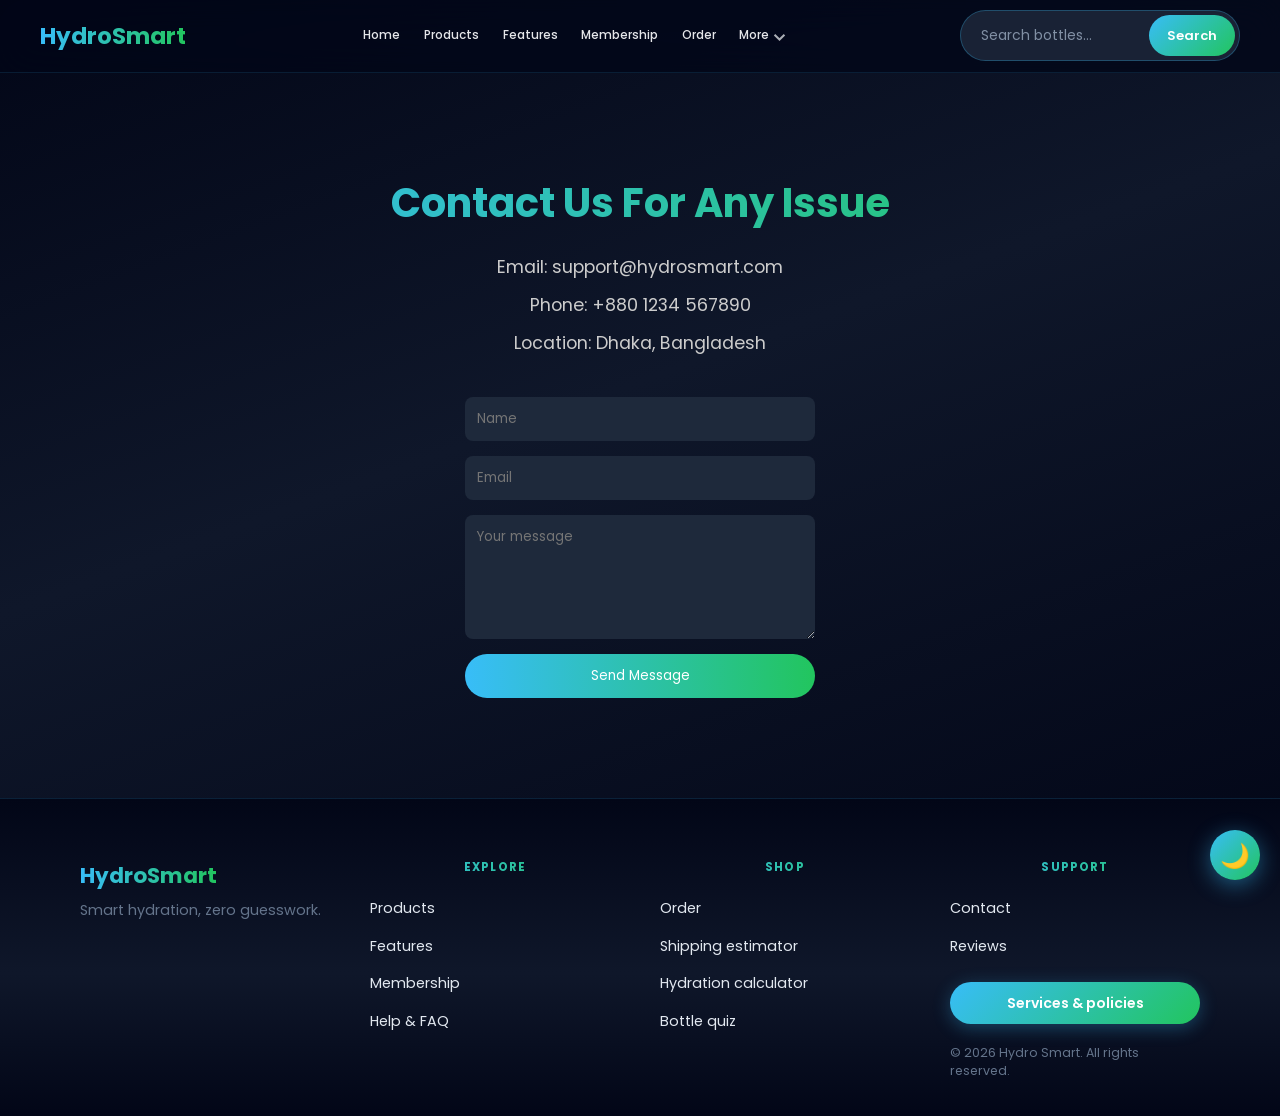
==== commit 996e8aa9: "Refactor navigation structure across multiple HTML files to consolidate links under a "More" dropdow" ====
--- a/contact.html
+++ b/contact.html
@@ -36,20 +36,23 @@
       <ul class="nav-list">
         <li><a href="index.html">Home</a></li>
         <li><a href="products.html">Products</a></li>
-        <li><a href="features.html#techfeatures">Tech</a></li>
-        <li><a href="features.html#bodyfeatures">Health</a></li>
-        <li><a href="features.html#customization">Custom</a></li>
+        <li><a href="features.html">Features</a></li>
         <li><a href="membership.html">Membership</a></li>
         <li><a href="order.html">Order</a></li>
-        <li><a href="contact.html">Contact</a></li>
-        <li><a href="explore.html#social">Community</a></li>
-        <li><a href="explore.html#why">Why us</a></li>
-        <li><a href="explore.html#reviews">Reviews</a></li>
-        <li><a href="explore.html#facts">Impact</a></li>
-        <li><a href="help.html#faq">FAQ</a></li>
-        <li><a href="help.html#shipping-calc">Shipping</a></li>
-        <li><a href="help.html#hydration-calc">Hydration</a></li>
-        <li><a href="products.html#quiz">Quiz</a></li>
+        <li class="nav-item--more">
+          <details class="nav-details">
+            <summary class="nav-details__summary">More</summary>
+            <ul class="nav-details__panel">
+              <li><a href="explore.html">Community</a></li>
+              <li><a href="help.html">Help center</a></li>
+              <li><a href="contact.html">Contact</a></li>
+              <li><a href="products.html#quiz">Bottle quiz</a></li>
+              <li><a href="help.html#faq">FAQ</a></li>
+              <li><a href="help.html#shipping-calc">Shipping calculator</a></li>
+              <li><a href="help.html#hydration-calc">Hydration calculator</a></li>
+            </ul>
+          </details>
+        </li>
       </ul>
     </nav>
 
--- a/css/base-layout.css
+++ b/css/base-layout.css
@@ -298,7 +298,7 @@
   text-decoration: none;
   color: rgba(248, 250, 252, 0.92);
   font-weight: 500;
-  font-size: clamp(0.7rem, 1.1vw, 0.8rem);
+  font-size: clamp(0.78rem, 1.05vw, 0.9rem);
   padding: 0.45rem 0.65rem;
   border-radius: 999px;
   display: inline-block;
@@ -313,6 +313,140 @@
 .main-nav .nav-list a:focus-visible {
   outline: 2px solid var(--accent-start);
   outline-offset: 2px;
+}
+
+/* Compact primary nav + “More” disclosure (secondary links) */
+.nav-item--more {
+  list-style: none;
+}
+
+.nav-details {
+  position: relative;
+}
+
+.nav-details__summary {
+  list-style: none;
+  cursor: pointer;
+  color: rgba(248, 250, 252, 0.92);
+  font-weight: 500;
+  font-size: clamp(0.78rem, 1.05vw, 0.9rem);
+  padding: 0.45rem 0.75rem;
+  border-radius: 999px;
+  display: inline-flex;
+  align-items: center;
+  gap: 0.35rem;
+  transition: background 0.2s ease, color 0.2s ease;
+  user-select: none;
+}
+
+.nav-details__summary::-webkit-details-marker {
+  display: none;
+}
+
+.nav-details__summary::after {
+  content: "";
+  width: 0.35rem;
+  height: 0.35rem;
+  border-right: 2px solid currentColor;
+  border-bottom: 2px solid currentColor;
+  transform: rotate(45deg) translateY(-1px);
+  opacity: 0.75;
+}
+
+.nav-details[open] > .nav-details__summary {
+  background: rgba(56, 189, 248, 0.18);
+  color: #7dd3fc;
+}
+
+.nav-details__summary:hover {
+  color: #7dd3fc;
+  background: rgba(56, 189, 248, 0.14);
+}
+
+.nav-details__summary:focus-visible {
+  outline: 2px solid var(--accent-start);
+  outline-offset: 2px;
+  border-radius: 999px;
+}
+
+.nav-details__panel {
+  list-style: none;
+  margin: 0;
+  padding: 0;
+}
+
+@media (min-width: 1025px) {
+  .nav-item--more {
+    position: relative;
+  }
+
+  .nav-details__panel {
+    position: absolute;
+    top: calc(100% + 6px);
+    right: 0;
+    left: auto;
+    min-width: 15.5rem;
+    padding: 0.4rem;
+    background: rgba(15, 23, 42, 0.98);
+    border: 1px solid rgba(56, 189, 248, 0.22);
+    border-radius: var(--radius-md);
+    box-shadow: 0 16px 48px rgba(0, 0, 0, 0.45);
+    backdrop-filter: blur(16px);
+    -webkit-backdrop-filter: blur(16px);
+    z-index: 160;
+  }
+
+  .nav-details__panel li {
+    list-style: none;
+  }
+
+  .nav-details__panel a {
+    display: block;
+    padding: 0.55rem 0.75rem;
+    border-radius: var(--radius-sm);
+    text-decoration: none;
+    color: rgba(248, 250, 252, 0.92);
+    font-size: 0.8125rem;
+    font-weight: 500;
+    transition: background 0.15s ease, color 0.15s ease;
+  }
+
+  .nav-details__panel a:hover {
+    background: rgba(56, 189, 248, 0.14);
+    color: #7dd3fc;
+  }
+
+  .nav-details__panel a:focus-visible {
+    outline: 2px solid var(--accent-start);
+    outline-offset: 0;
+  }
+}
+
+body.light-mode .nav-details__summary {
+  color: #0f172a;
+}
+
+body.light-mode .nav-details__summary:hover,
+body.light-mode .nav-details[open] > .nav-details__summary {
+  background: rgba(14, 165, 233, 0.12);
+  color: #0369a1;
+}
+
+@media (min-width: 1025px) {
+  body.light-mode .nav-details__panel {
+    background: rgba(255, 255, 255, 0.98);
+    border-color: rgba(14, 165, 233, 0.22);
+    box-shadow: 0 14px 40px rgba(15, 23, 42, 0.12);
+  }
+
+  body.light-mode .nav-details__panel a {
+    color: #0f172a;
+  }
+
+  body.light-mode .nav-details__panel a:hover {
+    background: rgba(14, 165, 233, 0.1);
+    color: #0369a1;
+  }
 }
 
 .search-container {
@@ -843,3 +977,44 @@
 body.light-mode .page-hub__card span:last-child {
   color: var(--text-muted);
 }
+
+/* Home: embedded community + FAQ */
+.home-community {
+  padding-bottom: clamp(2rem, 5vw, 3.5rem);
+}
+
+.home-community__more {
+  text-align: center;
+  margin: 2rem 0 0;
+}
+
+.home-faq {
+  padding-top: 0;
+  padding-bottom: clamp(3rem, 8vw, 5rem);
+}
+
+.home-faq .section-subtitle a {
+  color: var(--accent-start);
+  font-weight: 600;
+  text-decoration: none;
+}
+
+.home-faq .section-subtitle a:hover {
+  text-decoration: underline;
+}
+
+.home-faq__more {
+  text-align: center;
+  margin-top: 1.75rem;
+}
+
+.home-faq__link {
+  color: var(--accent-start);
+  font-weight: 600;
+  text-decoration: none;
+  font-size: 0.95rem;
+}
+
+.home-faq__link:hover {
+  text-decoration: underline;
+}
--- a/css/sections-compare-nav.css
+++ b/css/sections-compare-nav.css
@@ -1,5 +1,332 @@
-/* HydroSmart — Compare grid, nav overlay, responsive breakpoints (pre-hero) */
-/* ========== COMPARE BOTTLES ========== */
+/* HydroSmart — Product catalog compare, nav overlay, responsive breakpoints */
+/* ========== CATALOG JSON EDITOR ========== */
+.catalog-editor {
+  max-width: 42rem;
+  margin: 0 auto 1.5rem;
+  border: 1px solid var(--border-color);
+  border-radius: var(--radius-md);
+  background: rgba(15, 23, 42, 0.35);
+  overflow: hidden;
+}
+
+.catalog-editor__summary {
+  cursor: pointer;
+  padding: 0.85rem 1.1rem;
+  font-weight: 600;
+  font-size: 0.9rem;
+  color: var(--text-secondary);
+  list-style: none;
+  display: flex;
+  align-items: center;
+  gap: 0.5rem;
+}
+
+.catalog-editor__summary::-webkit-details-marker {
+  display: none;
+}
+
+.catalog-editor__summary::before {
+  content: "▸";
+  opacity: 0.65;
+  transition: transform 0.2s ease;
+}
+
+.catalog-editor[open] > .catalog-editor__summary::before {
+  transform: rotate(90deg);
+}
+
+.catalog-editor__body {
+  padding: 0 1.1rem 1.25rem;
+  border-top: 1px solid var(--border-color);
+}
+
+.catalog-editor__help {
+  font-size: 0.85rem;
+  color: var(--text-muted);
+  line-height: 1.5;
+  margin: 0.9rem 0 1rem;
+}
+
+.catalog-editor__help code {
+  font-size: 0.8rem;
+  padding: 0.1em 0.35em;
+  border-radius: 4px;
+  background: rgba(56, 189, 248, 0.12);
+}
+
+.catalog-editor__form {
+  display: grid;
+  grid-template-columns: repeat(auto-fit, minmax(12rem, 1fr));
+  gap: 0.75rem 1rem;
+  align-items: start;
+}
+
+.catalog-editor__field {
+  display: flex;
+  flex-direction: column;
+  gap: 0.35rem;
+  font-size: 0.8rem;
+  color: var(--text-muted);
+}
+
+.catalog-editor__field--full {
+  grid-column: 1 / -1;
+}
+
+.catalog-editor__field--check {
+  flex-direction: row;
+  align-items: center;
+  gap: 0.5rem;
+}
+
+.catalog-editor__field input,
+.catalog-editor__field select,
+.catalog-editor__field textarea {
+  padding: 0.5rem 0.65rem;
+  border-radius: var(--radius-sm);
+  border: 1px solid var(--border-color);
+  background: rgba(2, 6, 23, 0.45);
+  color: var(--text-primary);
+  font-size: 0.875rem;
+  font-family: inherit;
+}
+
+.catalog-editor__field textarea {
+  resize: vertical;
+  min-height: 5rem;
+}
+
+.catalog-editor__actions {
+  grid-column: 1 / -1;
+  display: flex;
+  flex-wrap: wrap;
+  gap: 0.5rem;
+  margin-top: 0.35rem;
+}
+
+.catalog-editor__btn-secondary {
+  padding: 0.5rem 0.85rem;
+  border-radius: var(--radius-pill);
+  border: 1px solid rgba(56, 189, 248, 0.35);
+  background: transparent;
+  color: var(--text-primary);
+  font-size: 0.8125rem;
+  font-weight: 500;
+  cursor: pointer;
+}
+
+.catalog-editor__btn-secondary:hover {
+  background: rgba(56, 189, 248, 0.1);
+}
+
+.catalog-editor__btn-danger {
+  padding: 0.5rem 0.85rem;
+  border-radius: var(--radius-pill);
+  border: 1px solid rgba(248, 113, 113, 0.45);
+  background: rgba(248, 113, 113, 0.08);
+  color: #fecaca;
+  font-size: 0.8125rem;
+  font-weight: 500;
+  cursor: pointer;
+}
+
+.catalog-editor__btn-danger:hover {
+  background: rgba(248, 113, 113, 0.15);
+}
+
+.catalog-load-error {
+  text-align: center;
+  padding: 2rem;
+  color: #fecaca;
+}
+
+body.light-mode .catalog-editor {
+  background: rgba(255, 255, 255, 0.55);
+}
+
+body.light-mode .catalog-editor__field input,
+body.light-mode .catalog-editor__field select,
+body.light-mode .catalog-editor__field textarea {
+  background: #fff;
+  color: #0f172a;
+  border-color: rgba(15, 23, 42, 0.12);
+}
+
+body.light-mode .catalog-editor__btn-danger {
+  color: #991b1b;
+}
+
+body.light-mode .catalog-load-error {
+  color: #b91c1c;
+}
+
+/* ========== PRODUCT CATALOG (unified grid + compare) ========== */
+.product-catalog {
+  padding: clamp(3rem, 8vw, 5rem) clamp(4%, 5vw, 8%);
+}
+
+.product-catalog__panel {
+  max-width: 1280px;
+  margin: 0 auto;
+  padding: clamp(1.5rem, 4vw, 2.5rem);
+  border-radius: var(--radius-md);
+  background: var(--card-bg);
+  border: 1px solid var(--border-color);
+  box-shadow: var(--shadow-glow);
+}
+
+.product-catalog__title {
+  text-align: center;
+  font-size: clamp(1.5rem, 3vw, 2rem);
+  font-weight: 600;
+  margin-bottom: 0.5rem;
+  background: linear-gradient(90deg, var(--accent-start), var(--accent-end));
+  -webkit-background-clip: text;
+  background-clip: text;
+  color: transparent;
+}
+
+.product-catalog__note {
+  text-align: center;
+  margin: 0 auto 1rem;
+  max-width: 36rem;
+}
+
+.product-catalog__viewer-btn {
+  display: block;
+  margin: 0 auto 1.75rem;
+}
+
+.product-catalog__filter {
+  margin-bottom: 1.75rem;
+  padding-bottom: 1.25rem;
+  border-bottom: 1px solid var(--border-color);
+}
+
+.product-catalog__filter-heading {
+  text-align: center;
+  font-size: 1.05rem;
+  font-weight: 600;
+  margin-bottom: 1rem;
+  color: var(--text-secondary);
+}
+
+body.light-mode .product-catalog__filter-heading {
+  color: var(--text-muted);
+}
+
+/* ========== COMPARE PANEL (inside catalog) ========== */
+.compare-panel {
+  margin-top: clamp(1.75rem, 4vw, 2.5rem);
+  padding-top: clamp(1.25rem, 3vw, 1.75rem);
+  border-top: 1px solid var(--border-color);
+}
+
+.compare-panel__toolbar {
+  display: flex;
+  flex-wrap: wrap;
+  align-items: flex-start;
+  justify-content: space-between;
+  gap: 1rem;
+  margin-bottom: 1rem;
+}
+
+.compare-panel__title {
+  font-size: 1.15rem;
+  font-weight: 600;
+  margin: 0 0 0.35rem;
+  color: var(--text-primary);
+}
+
+.compare-panel__status {
+  margin: 0;
+  font-size: 0.9rem;
+  color: var(--text-muted);
+  max-width: 42rem;
+  line-height: 1.45;
+}
+
+.compare-panel__clear {
+  flex-shrink: 0;
+  padding: 0.5rem 1rem;
+  border-radius: var(--radius-pill);
+  border: 1px solid rgba(56, 189, 248, 0.45);
+  background: rgba(56, 189, 248, 0.12);
+  color: var(--text-primary);
+  font-size: 0.875rem;
+  font-weight: 500;
+  cursor: pointer;
+  transition: background var(--duration) var(--ease-out), border-color var(--duration) var(--ease-out);
+}
+
+.compare-panel__clear:hover {
+  background: rgba(56, 189, 248, 0.2);
+}
+
+.compare-panel__empty {
+  margin: 0;
+  padding: 1rem 1.25rem;
+  border-radius: var(--radius-sm);
+  background: rgba(255, 255, 255, 0.04);
+  border: 1px dashed var(--border-color);
+  font-size: 0.9rem;
+  color: var(--text-muted);
+  text-align: center;
+}
+
+.compare-panel__empty[hidden] {
+  display: none;
+}
+
+.compare-table.compare-table--embedded {
+  margin-top: 0.5rem;
+  overflow-x: auto;
+  -webkit-overflow-scrolling: touch;
+  border-radius: var(--radius-md);
+}
+
+.compare-table.compare-table--embedded[hidden] {
+  display: none !important;
+}
+
+.compare-spec-table {
+  width: 100%;
+  min-width: 520px;
+  border-collapse: collapse;
+  background: rgba(255, 255, 255, 0.03);
+  border-radius: var(--radius-md);
+  overflow: hidden;
+}
+
+.compare-spec-table th,
+.compare-spec-table td {
+  padding: 0.75rem 1rem;
+  text-align: left;
+  border: 1px solid var(--border-color);
+  font-size: 0.9rem;
+}
+
+.compare-spec-table thead th {
+  background: rgba(56, 189, 248, 0.12);
+  font-weight: 600;
+  color: var(--text-primary);
+}
+
+.compare-spec-table tbody th[scope="row"] {
+  background: rgba(15, 23, 42, 0.35);
+  font-weight: 500;
+  color: var(--text-secondary);
+  position: sticky;
+  left: 0;
+  z-index: 1;
+  min-width: 10.5rem;
+}
+
+.compare-spec-table tbody td {
+  color: var(--text-secondary);
+}
+
+/* Legacy compare section (unused on products; kept for older bookmarks) */
 .compare-section {
   padding: 100px 8%;
   background: linear-gradient(135deg, #0f172a 0%, #1e1b4b 100%);
@@ -154,6 +481,75 @@
     line-height: 1.3;
   }
 
+  .nav-item--more {
+    border-bottom: 1px solid rgba(255, 255, 255, 0.07);
+  }
+
+  .nav-details__summary {
+    display: flex;
+    align-items: center;
+    min-height: 48px;
+    padding: 0.65rem 0.35rem !important;
+    font-size: 1rem !important;
+    border-radius: 8px;
+    width: 100%;
+    box-sizing: border-box;
+  }
+
+  .nav-details__panel {
+    padding: 0.25rem 0 0.5rem 0.75rem !important;
+    margin: 0;
+    position: static !important;
+    background: transparent !important;
+    border: none !important;
+    box-shadow: none !important;
+    min-width: 0 !important;
+  }
+
+  .nav-details__panel li {
+    list-style: none;
+    border-bottom: 1px solid rgba(255, 255, 255, 0.05);
+  }
+
+  .nav-details__panel li:last-child {
+    border-bottom: none;
+  }
+
+  .nav-details__panel a {
+    display: flex;
+    align-items: center;
+    min-height: 44px;
+    padding: 0.5rem 0.35rem;
+    font-size: 0.9375rem;
+    color: rgba(248, 250, 252, 0.88);
+    text-decoration: none;
+    border-radius: 8px;
+  }
+
+  .nav-details__panel a:hover,
+  .nav-details__panel a:focus-visible {
+    background: rgba(56, 189, 248, 0.1);
+    color: #7dd3fc;
+  }
+
+  body.light-mode .nav-item--more {
+    border-bottom-color: rgba(15, 23, 42, 0.08);
+  }
+
+  body.light-mode .nav-details__panel li {
+    border-bottom-color: rgba(15, 23, 42, 0.06);
+  }
+
+  body.light-mode .nav-details__panel a {
+    color: #0f172a;
+  }
+
+  body.light-mode .nav-details__panel a:hover,
+  body.light-mode .nav-details__panel a:focus-visible {
+    background: rgba(14, 165, 233, 0.1);
+    color: #0369a1;
+  }
+
   body.light-mode .main-nav {
     background: rgba(255, 255, 255, 0.97);
     border-left-color: rgba(14, 165, 233, 0.2);
@@ -167,12 +563,13 @@
 
 @media (min-width: 1025px) and (max-width: 1320px) {
   .main-nav .nav-list {
-    gap: 4px;
-  }
-
-  .main-nav .nav-list a {
-    font-size: 0.68rem;
-    padding: 0.35rem 0.5rem;
+    gap: 6px;
+  }
+
+  .main-nav .nav-list a,
+  .nav-details__summary {
+    font-size: 0.74rem;
+    padding: 0.4rem 0.55rem;
   }
 
   .site-header .search-container {
@@ -196,6 +593,47 @@
   }
 }
 
+body.light-mode .product-catalog__panel {
+  background: rgba(255, 255, 255, 0.72);
+  border-color: rgba(14, 165, 233, 0.15);
+  box-shadow: 0 8px 40px rgba(15, 23, 42, 0.08);
+}
+
+body.light-mode .compare-panel__clear {
+  border-color: rgba(14, 165, 233, 0.35);
+  background: rgba(224, 242, 254, 0.9);
+  color: #0f172a;
+}
+
+body.light-mode .compare-panel__empty {
+  background: rgba(240, 249, 255, 0.95);
+  border-color: rgba(15, 23, 42, 0.12);
+  color: #64748b;
+}
+
+body.light-mode .compare-spec-table {
+  background: rgba(255, 255, 255, 0.95);
+}
+
+body.light-mode .compare-spec-table thead th {
+  background: rgba(224, 242, 254, 0.95);
+  color: #0f172a;
+}
+
+body.light-mode .compare-spec-table tbody th[scope="row"] {
+  background: #f1f5f9;
+  color: #334155;
+}
+
+body.light-mode .compare-spec-table tbody td {
+  color: #475569;
+}
+
+body.light-mode .compare-spec-table th,
+body.light-mode .compare-spec-table td {
+  border-color: rgba(15, 23, 42, 0.1);
+}
+
 body.light-mode .compare-section {
   background: linear-gradient(135deg, #e0f2fe 0%, #f0f9ff 100%);
 }
--- a/css/sections-hero-features.css
+++ b/css/sections-hero-features.css
@@ -122,6 +122,84 @@
 
 .card button:hover {
   transform: scale(1.05);
+}
+
+.card__items {
+  list-style: none;
+  margin: 0 0 0.75rem;
+  padding: 0;
+  text-align: left;
+  font-size: 0.78rem;
+  color: var(--text-muted, #94a3b8);
+  line-height: 1.45;
+}
+
+.card__items li {
+  position: relative;
+  padding-left: 1rem;
+  margin-bottom: 0.35rem;
+}
+
+.card__items li::before {
+  content: "•";
+  position: absolute;
+  left: 0;
+  color: var(--accent-start, #38bdf8);
+  font-weight: bold;
+}
+
+body.light-mode .card__items {
+  color: #64748b;
+}
+
+.card__actions {
+  display: flex;
+  flex-direction: column;
+  gap: 0.65rem;
+  margin-top: 0.25rem;
+}
+
+.card-compare-toggle {
+  padding: 10px 18px;
+  border-radius: var(--radius-pill, 20px);
+  border: 1px solid rgba(56, 189, 248, 0.45);
+  background: rgba(56, 189, 248, 0.1);
+  color: var(--text-primary, #f8fafc);
+  font-size: 0.875rem;
+  font-weight: 500;
+  cursor: pointer;
+  transition: background 0.25s ease, border-color 0.25s ease, transform 0.25s ease;
+}
+
+.card-compare-toggle:hover {
+  background: rgba(56, 189, 248, 0.2);
+  transform: scale(1.02);
+}
+
+.card-compare-toggle[aria-pressed="true"] {
+  border-color: rgba(34, 197, 94, 0.55);
+  background: rgba(34, 197, 94, 0.18);
+}
+
+.card--compare-selected {
+  border-color: rgba(56, 189, 248, 0.55);
+  box-shadow: 0 12px 36px rgba(56, 189, 248, 0.15);
+}
+
+body.light-mode .card-compare-toggle {
+  border-color: rgba(14, 165, 233, 0.45);
+  background: rgba(224, 242, 254, 0.85);
+  color: #0f172a;
+}
+
+body.light-mode .card-compare-toggle[aria-pressed="true"] {
+  border-color: rgba(22, 163, 74, 0.45);
+  background: rgba(220, 252, 231, 0.95);
+}
+
+body.light-mode .card--compare-selected {
+  border-color: rgba(14, 165, 233, 0.4);
+  box-shadow: 0 12px 32px rgba(14, 165, 233, 0.12);
 }
 
 /* FEATURES */
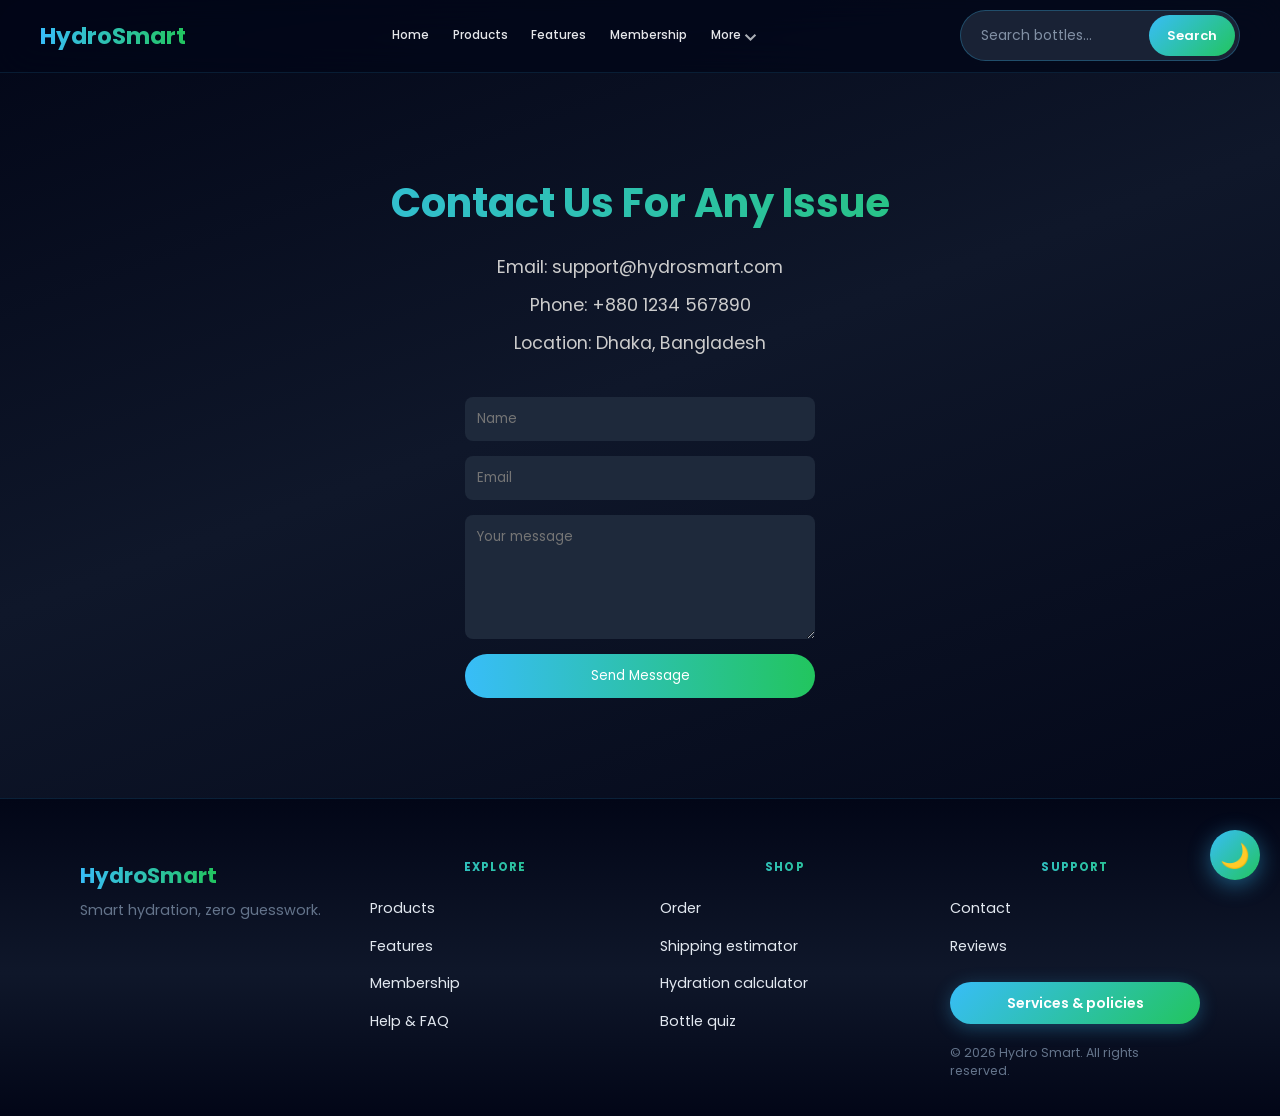
==== commit 6b64c3c8: "Refactor order links across multiple HTML files to point to the products page with order query param" ====
--- a/contact.html
+++ b/contact.html
@@ -38,7 +38,7 @@
         <li><a href="products.html">Products</a></li>
         <li><a href="features.html">Features</a></li>
         <li><a href="membership.html">Membership</a></li>
-        <li><a href="order.html">Order</a></li>
+        
         <li class="nav-item--more">
           <details class="nav-details">
             <summary class="nav-details__summary">More</summary>
@@ -97,7 +97,7 @@
         <nav class="site-footer__col" aria-label="Shop and tools">
           <h2 class="site-footer__heading">Shop</h2>
           <ul class="site-footer__links">
-            <li><a href="order.html">Order</a></li>
+            <li><a href="products.html?order=1">Order</a></li>
             <li><a href="help.html#shipping-calc">Shipping estimator</a></li>
             <li><a href="help.html#hydration-calc">Hydration calculator</a></li>
             <li><a href="products.html#quiz">Bottle quiz</a></li>
--- a/css/sections-compare-nav.css
+++ b/css/sections-compare-nav.css
@@ -283,6 +283,9 @@
   overflow-x: auto;
   -webkit-overflow-scrolling: touch;
   border-radius: var(--radius-md);
+  border: 1px solid var(--border-color);
+  box-shadow: 0 10px 40px rgba(0, 0, 0, 0.18);
+  background: rgba(2, 6, 23, 0.25);
 }
 
 .compare-table.compare-table--embedded[hidden] {
@@ -307,23 +310,66 @@
 }
 
 .compare-spec-table thead th {
-  background: rgba(56, 189, 248, 0.12);
+  background: linear-gradient(180deg, rgba(56, 189, 248, 0.2) 0%, rgba(56, 189, 248, 0.08) 100%);
   font-weight: 600;
   color: var(--text-primary);
+  position: sticky;
+  top: 0;
+  z-index: 2;
+  box-shadow: 0 1px 0 var(--border-color);
+  white-space: nowrap;
 }
 
 .compare-spec-table tbody th[scope="row"] {
-  background: rgba(15, 23, 42, 0.35);
+  background: rgba(15, 23, 42, 0.45);
   font-weight: 500;
   color: var(--text-secondary);
   position: sticky;
   left: 0;
   z-index: 1;
   min-width: 10.5rem;
+  box-shadow: 1px 0 0 var(--border-color);
+}
+
+.compare-spec-table tbody tr:nth-child(even) td {
+  background: rgba(255, 255, 255, 0.025);
+}
+
+.compare-spec-table tbody tr:nth-child(even) th[scope="row"] {
+  background: rgba(15, 23, 42, 0.55);
+}
+
+.compare-spec-table tbody tr:hover td,
+.compare-spec-table tbody tr:hover th[scope="row"] {
+  background: rgba(56, 189, 248, 0.09);
 }
 
 .compare-spec-table tbody td {
   color: var(--text-secondary);
+  vertical-align: top;
+  line-height: 1.45;
+}
+
+body.light-mode .compare-table.compare-table--embedded {
+  box-shadow: 0 8px 28px rgba(15, 23, 42, 0.08);
+  background: rgba(255, 255, 255, 0.65);
+}
+
+body.light-mode .compare-spec-table tbody tr:nth-child(even) td {
+  background: rgba(15, 23, 42, 0.03);
+}
+
+body.light-mode .compare-spec-table tbody tr:nth-child(even) th[scope="row"] {
+  background: rgba(241, 245, 249, 0.95);
+}
+
+body.light-mode .compare-spec-table tbody tr:hover td,
+body.light-mode .compare-spec-table tbody tr:hover th[scope="row"] {
+  background: rgba(224, 242, 254, 0.65);
+}
+
+body.light-mode .compare-spec-table tbody th[scope="row"] {
+  background: rgba(248, 250, 252, 0.98);
 }
 
 /* Legacy compare section (unused on products; kept for older bookmarks) */
--- a/css/sections-hero-features.css
+++ b/css/sections-hero-features.css
@@ -200,6 +200,63 @@
 body.light-mode .card--compare-selected {
   border-color: rgba(14, 165, 233, 0.4);
   box-shadow: 0 12px 32px rgba(14, 165, 233, 0.12);
+}
+
+/* Product catalog page — consistent card ratio + grid */
+.product-catalog .products {
+  display: grid;
+  grid-template-columns: repeat(auto-fill, minmax(min(100%, 260px), 1fr));
+  gap: clamp(1.25rem, 3vw, 2rem);
+  justify-items: stretch;
+}
+
+.product-catalog .card {
+  width: auto;
+  max-width: none;
+  min-height: 100%;
+  display: flex;
+  flex-direction: column;
+  align-items: stretch;
+  padding: clamp(1rem, 2.5vw, 1.35rem);
+  text-align: center;
+}
+
+.product-catalog .card__media {
+  aspect-ratio: 4 / 5;
+  width: 100%;
+  margin: 0 auto 0.75rem;
+  border-radius: 14px;
+  background: rgba(255, 255, 255, 0.04);
+  border: 1px solid rgba(148, 163, 184, 0.12);
+  display: flex;
+  align-items: center;
+  justify-content: center;
+  overflow: hidden;
+}
+
+.product-catalog .card__media img {
+  width: 100%;
+  height: 100%;
+  object-fit: contain;
+  object-position: center;
+  margin: 0;
+}
+
+.product-catalog .card h3 {
+  margin-top: 0;
+}
+
+.product-catalog .card__items {
+  flex: 1;
+}
+
+.product-catalog .card__actions {
+  margin-top: auto;
+}
+
+body.light-mode .product-catalog .card__media {
+  background: rgba(15, 23, 42, 0.04);
+  border-color: rgba(15, 23, 42, 0.08);
 }
 
 /* FEATURES */
--- a/css/sections-forms-community.css
+++ b/css/sections-forms-community.css
@@ -34,6 +34,126 @@
 
 .order button:hover {
   transform: scale(1.02);
+}
+
+/* Order modal (products page) */
+.order-modal {
+  position: fixed;
+  inset: 0;
+  z-index: 880;
+  display: none;
+  align-items: center;
+  justify-content: center;
+  padding: max(1rem, env(safe-area-inset-top, 0px)) 1rem max(1rem, env(safe-area-inset-bottom, 0px));
+  box-sizing: border-box;
+}
+
+.order-modal.is-open {
+  display: flex;
+}
+
+.order-modal__backdrop {
+  position: absolute;
+  inset: 0;
+  background: rgba(2, 6, 23, 0.72);
+  backdrop-filter: blur(8px);
+  -webkit-backdrop-filter: blur(8px);
+}
+
+.order-modal__dialog {
+  position: relative;
+  z-index: 1;
+  width: min(100%, 28rem);
+  max-height: min(90dvh, 46rem);
+  overflow-y: auto;
+  border-radius: 20px;
+  border: 1px solid rgba(56, 189, 248, 0.28);
+  background: linear-gradient(165deg, #0f172a 0%, #020617 100%);
+  box-shadow: 0 24px 64px rgba(0, 0, 0, 0.55);
+  -webkit-overflow-scrolling: touch;
+}
+
+.order-modal__close {
+  position: absolute;
+  top: 0.65rem;
+  right: 0.85rem;
+  width: 2.5rem;
+  height: 2.5rem;
+  border: none;
+  border-radius: 999px;
+  background: rgba(255, 255, 255, 0.08);
+  color: var(--text-secondary, #cbd5f5);
+  font-size: 1.5rem;
+  line-height: 1;
+  cursor: pointer;
+  z-index: 2;
+  transition: background 0.2s ease, color 0.2s ease;
+}
+
+.order-modal__close:hover {
+  background: rgba(56, 189, 248, 0.2);
+  color: #fff;
+}
+
+.order-modal__section.order {
+  padding: 2.25rem 1.35rem 1.75rem;
+  text-align: center;
+}
+
+.order-modal__section .order form {
+  width: 100%;
+  max-width: none;
+  margin: 0 auto;
+}
+
+.order-modal__label {
+  display: block;
+  text-align: left;
+  font-size: 0.8rem;
+  font-weight: 600;
+  color: var(--text-secondary, #cbd5f5);
+  margin-bottom: -0.5rem;
+}
+
+.order-modal__link-btn {
+  width: 100%;
+  padding: 0.65rem;
+  border-radius: 12px;
+  border: 1px solid rgba(56, 189, 248, 0.35);
+  background: rgba(56, 189, 248, 0.08);
+  color: #7dd3fc;
+  font-size: 0.875rem;
+  font-weight: 500;
+  cursor: pointer;
+  font-family: inherit;
+  transition: background 0.2s ease;
+}
+
+.order-modal__link-btn:hover {
+  background: rgba(56, 189, 248, 0.15);
+}
+
+body.light-mode .order-modal__dialog {
+  background: linear-gradient(165deg, #f8fafc 0%, #e0f2fe 100%);
+  border-color: rgba(14, 165, 233, 0.25);
+  box-shadow: 0 20px 48px rgba(15, 23, 42, 0.12);
+}
+
+body.light-mode .order-modal__section .order input,
+body.light-mode .order-modal__section .order select {
+  background: #fff;
+  color: #0f172a;
+  border: 1px solid rgba(15, 23, 42, 0.12);
+}
+
+body.light-mode .order-modal__label {
+  color: #475569;
+}
+
+body.light-mode .order-modal__link-btn {
+  border-color: rgba(14, 165, 233, 0.35);
+  color: #0369a1;
+  background: rgba(224, 242, 254, 0.6);
 }
 
 /* Custom Color Modal */
--- a/css/sections-quiz.css
+++ b/css/sections-quiz.css
@@ -115,6 +115,46 @@
   margin-bottom: 20px;
 }
 
+.quiz-result-picks {
+  display: grid;
+  grid-template-columns: repeat(auto-fit, minmax(220px, 1fr));
+  gap: 1rem;
+  margin: 1.5rem 0 1rem;
+  text-align: left;
+}
+
+.quiz-result-pick {
+  padding: 1rem 1.15rem;
+  border-radius: 14px;
+  background: rgba(56, 189, 248, 0.08);
+  border: 1px solid rgba(56, 189, 248, 0.28);
+}
+
+.quiz-result-pick__label {
+  display: block;
+  font-size: 0.72rem;
+  text-transform: uppercase;
+  letter-spacing: 0.06em;
+  color: #7dd3fc;
+  margin-bottom: 0.35rem;
+}
+
+.quiz-result-pick__title {
+  display: block;
+  font-size: 1.05rem;
+  font-weight: 700;
+  color: #f8fafc;
+  margin-bottom: 0.3rem;
+  line-height: 1.25;
+}
+
+.quiz-result-pick__meta {
+  display: block;
+  font-size: 0.88rem;
+  color: #cbd5e1;
+  line-height: 1.45;
+}
+
 .result-bottle {
   margin: 20px 0;
   padding: 20px;
@@ -122,6 +162,19 @@
   border-radius: 15px;
 }
 
+.result-bottle__img {
+  max-width: 160px;
+  width: 100%;
+  height: auto;
+  margin: 0 auto;
+  display: block;
+  object-fit: contain;
+}
+
+.result-bottle__fallback {
+  display: block;
+}
+
 body.light-mode .quiz-card,
 body.light-mode .quiz-result-card {
   background: white;
@@ -130,6 +183,27 @@
 body.light-mode .quiz-text,
 body.light-mode .quiz-option {
   color: #0f172a;
+}
+
+body.light-mode .quiz-result-pick {
+  background: rgba(224, 242, 254, 0.65);
+  border-color: rgba(14, 165, 233, 0.25);
+}
+
+body.light-mode .quiz-result-pick__label {
+  color: #0369a1;
+}
+
+body.light-mode .quiz-result-pick__title {
+  color: #0f172a;
+}
+
+body.light-mode .quiz-result-pick__meta {
+  color: #475569;
+}
+
+body.light-mode .result-bottle {
+  background: rgba(224, 242, 254, 0.5);
 }
 
 .social-card {
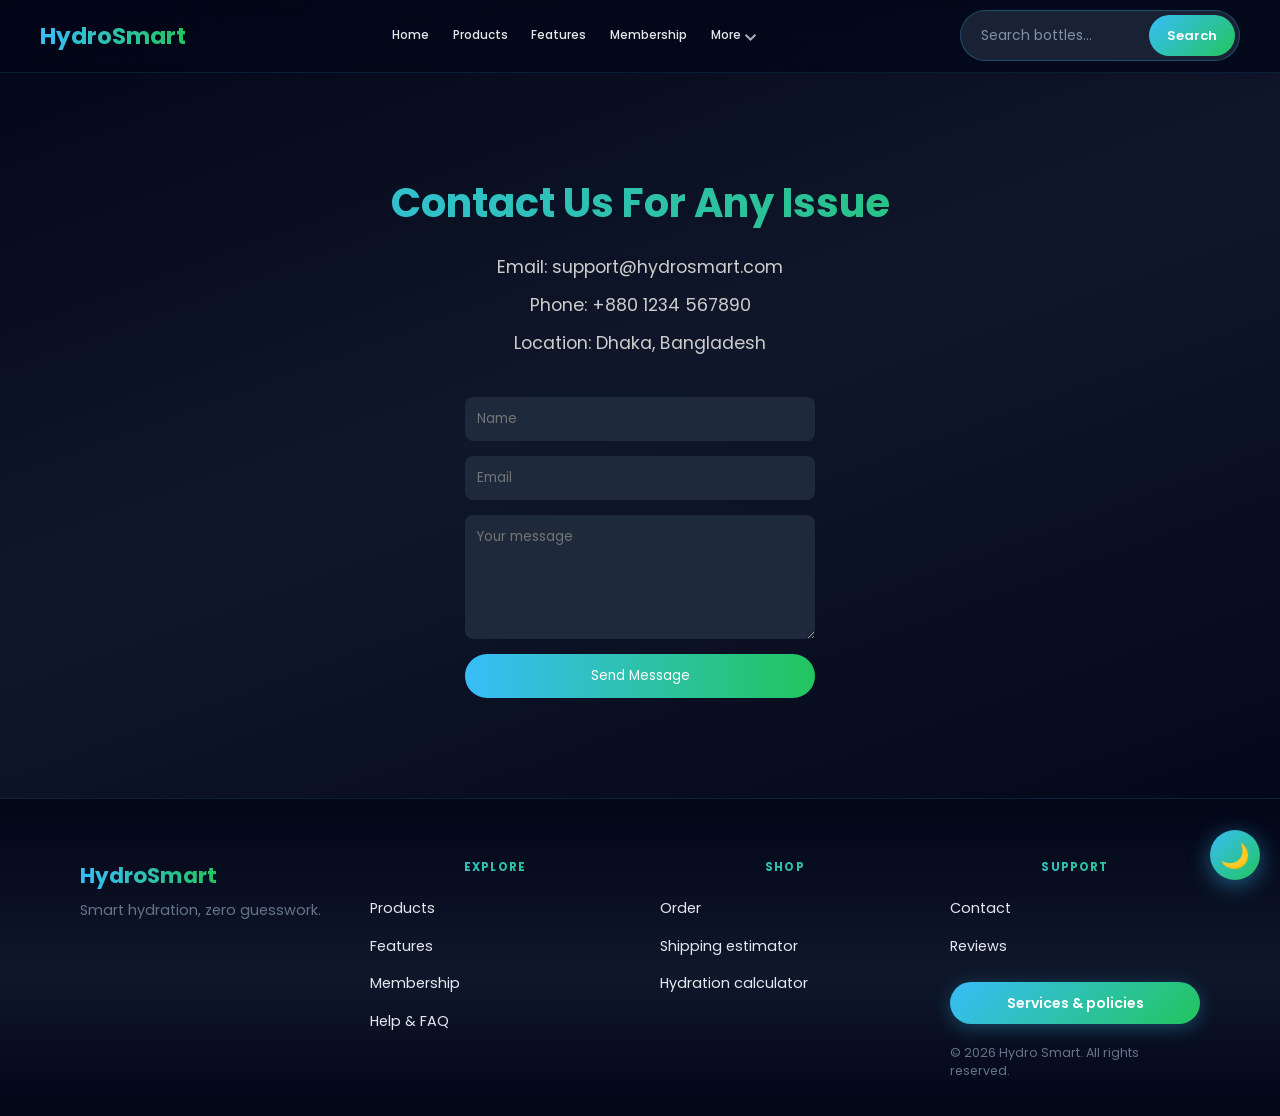
==== commit 718c75a4: "Remove "Bottle quiz" links from multiple HTML files and add navigation search functionality. Update " ====
--- a/contact.html
+++ b/contact.html
@@ -46,7 +46,6 @@
               <li><a href="explore.html">Community</a></li>
               <li><a href="help.html">Help center</a></li>
               <li><a href="contact.html">Contact</a></li>
-              <li><a href="products.html#quiz">Bottle quiz</a></li>
               <li><a href="help.html#faq">FAQ</a></li>
               <li><a href="help.html#shipping-calc">Shipping calculator</a></li>
               <li><a href="help.html#hydration-calc">Hydration calculator</a></li>
@@ -100,7 +99,6 @@
             <li><a href="products.html?order=1">Order</a></li>
             <li><a href="help.html#shipping-calc">Shipping estimator</a></li>
             <li><a href="help.html#hydration-calc">Hydration calculator</a></li>
-            <li><a href="products.html#quiz">Bottle quiz</a></li>
           </ul>
         </nav>
         <div class="site-footer__col site-footer__col--cta">
@@ -135,6 +133,7 @@
     <script src="js/data/policies-data.js"></script>
     <script src="js/modules/custom-alert.js"></script>
     <script src="js/modules/scroll.js"></script>
+    <script src="js/modules/nav-search.js"></script>
     <script src="js/modules/policies-ui.js"></script>
     <script src="js/modules/mobile-menu.js"></script>
     <script src="js/modules/back-to-top.js"></script>
--- a/css/sections-compare-nav.css
+++ b/css/sections-compare-nav.css
@@ -278,7 +278,9 @@
   display: none;
 }
 
+/* Must set display — legacy `.compare-table { display: none }` also matches this node */
 .compare-table.compare-table--embedded {
+  display: block;
   margin-top: 0.5rem;
   overflow-x: auto;
   -webkit-overflow-scrolling: touch;
--- a/css/sections-hero-features.css
+++ b/css/sections-hero-features.css
@@ -160,6 +160,8 @@
 }
 
 .card-compare-toggle {
+  position: relative;
+  z-index: 2;
   padding: 10px 18px;
   border-radius: var(--radius-pill, 20px);
   border: 1px solid rgba(56, 189, 248, 0.45);
--- a/css/sections-quiz.css
+++ b/css/sections-quiz.css
@@ -113,6 +113,37 @@
 .result-icon {
   font-size: 60px;
   margin-bottom: 20px;
+}
+
+.quiz-result-catalog-line {
+  margin: 0.5rem auto 1rem;
+  max-width: 28rem;
+  text-align: left;
+  font-size: 0.92rem;
+  line-height: 1.55;
+  color: #cbd5e1;
+}
+
+.quiz-result-catalog-line:empty {
+  display: none;
+}
+
+.quiz-result-membership {
+  margin: 0 0 1rem;
+  font-size: 0.88rem;
+  color: #94a3b8;
+}
+
+.quiz-result-membership:empty {
+  display: none;
+}
+
+body.light-mode .quiz-result-catalog-line {
+  color: #475569;
+}
+
+body.light-mode .quiz-result-membership {
+  color: #64748b;
 }
 
 .quiz-result-picks {
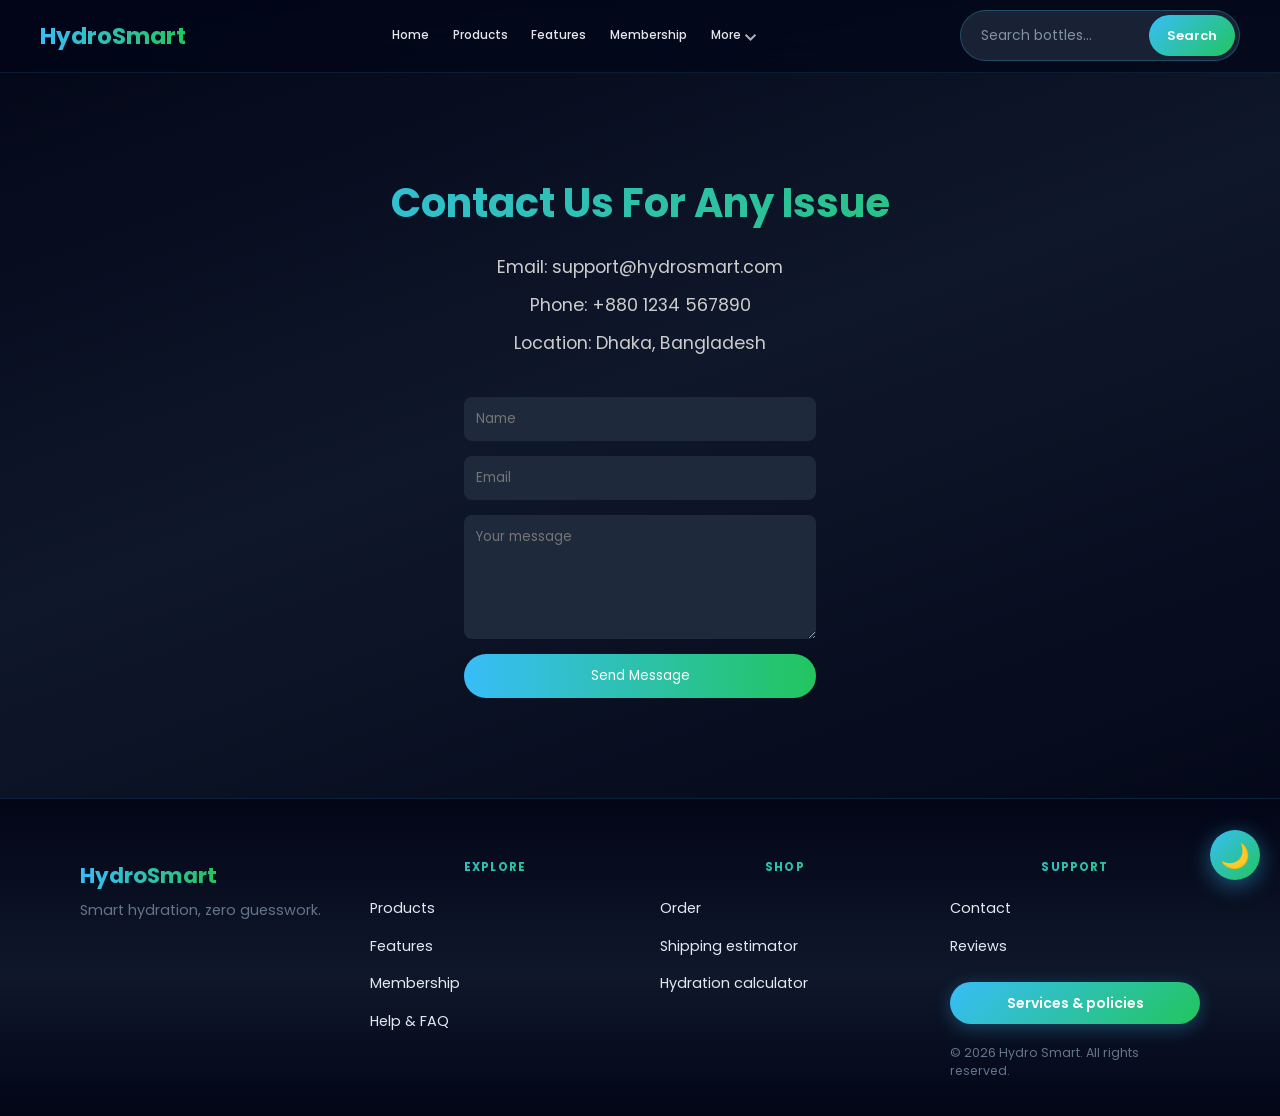
==== commit d46167ab: "Update viewport meta tag for improved mobile responsiveness across multiple HTML files and enhance C" ====
--- a/contact.html
+++ b/contact.html
@@ -3,7 +3,8 @@
 
 <head>
   <meta charset="UTF-8">
-  <meta name="viewport" content="width=device-width, initial-scale=1.0">
+  <meta name="viewport" content="width=device-width, initial-scale=1.0, viewport-fit=cover">
+  <script>(function(){try{if(localStorage.getItem('mode')==='light')document.documentElement.classList.add('light-mode');}catch(_){}})();</script>
   <title>Contact | HydroSmart</title>
   <link rel="manifest" href="manifest.json">
   <link rel="apple-touch-icon" href="hydrosmart-192.png">
--- a/css/base-layout.css
+++ b/css/base-layout.css
@@ -26,18 +26,26 @@
   --shadow-glow: 0 8px 32px rgba(15, 23, 42, 0.45);
   --ease-out: cubic-bezier(0.33, 1, 0.68, 1);
   --duration: 0.25s;
+  --body-bg: linear-gradient(160deg, #020617 0%, #0f172a 45%, #020617 100%);
+  --section-band-bg: linear-gradient(135deg, #0f172a 0%, #1e1b4b 100%);
 }
 
 body {
   min-height: 100dvh;
   display: flex;
   flex-direction: column;
-  background: linear-gradient(160deg, #020617 0%, #0f172a 45%, #020617 100%);
+  background: var(--body-bg);
   background-attachment: fixed;
   color: var(--text-primary);
   overflow-x: hidden;
   -webkit-font-smoothing: antialiased;
   text-rendering: optimizeLegibility;
+}
+
+main {
+  flex: 1 0 auto;
+  width: 100%;
+  min-width: 0;
 }
 
 img {
@@ -75,85 +83,93 @@
 
 /* ========== DARK/LIGHT MODE ========== */
 
-body.light-mode {
+html.light-mode {
   --bg-primary: linear-gradient(135deg, #e0f2fe 0%, #bae6fd 100%);
   --bg-secondary: #f0f9ff;
   --text-primary: #0f172a;
   --text-secondary: #334155;
-  --card-bg: rgba(0, 0, 0, 0.03);
+  --text-muted: #64748b;
+  --card-bg: rgba(255, 255, 255, 0.72);
   --border-color: rgba(0, 0, 0, 0.1);
-  color: #0f172a;
-}
-
-body.light-mode .card,
-body.light-mode .techfeature,
-body.light-mode .bodyfeature,
-body.light-mode .customization,
-body.light-mode .membership-card,
-body.light-mode .social-card,
-body.light-mode .benefit-card {
+  --shadow-glow: 0 8px 32px rgba(15, 23, 42, 0.08);
+  --body-bg: linear-gradient(165deg, #e8f4fc 0%, #f0f9ff 40%, #f8fafc 100%);
+  --section-band-bg: linear-gradient(165deg, #e0f2fe 0%, #f0f9ff 50%, #f8fafc 100%);
+  color: #0f172a;
+}
+
+html.light-mode body {
+  color: #0f172a;
+}
+
+html.light-mode .card,
+html.light-mode .techfeature,
+html.light-mode .bodyfeature,
+html.light-mode .customization,
+html.light-mode .membership-card,
+html.light-mode .social-card,
+html.light-mode .benefit-card {
   background: rgba(255, 255, 255, 0.8);
   color: #0f172a;
 }
 
-body.light-mode .card h3,
-body.light-mode .techfeature h3,
-body.light-mode .bodyfeature h3 {
-  color: #0f172a;
-}
-
-body.light-mode .card p,
-body.light-mode .techfeature p,
-body.light-mode .bodyfeature p {
+html.light-mode .card h3,
+html.light-mode .techfeature h3,
+html.light-mode .bodyfeature h3 {
+  color: #0f172a;
+}
+
+html.light-mode .card p,
+html.light-mode .techfeature p,
+html.light-mode .bodyfeature p {
   color: #334155;
 }
 
-body.light-mode .search-input {
+html.light-mode .search-input {
   background: transparent;
   color: #0f172a;
 }
 
-body.light-mode .search-input::placeholder {
+html.light-mode .search-input::placeholder {
   color: rgba(71, 85, 105, 0.85);
 }
 
-body.light-mode .main-nav .nav-list a {
-  color: #0f172a;
-}
-
-body.light-mode .main-nav .nav-list a:hover {
+html.light-mode .main-nav .nav-list a {
+  color: #0f172a;
+}
+
+html.light-mode .main-nav .nav-list a:hover {
   color: #0369a1;
   background: rgba(56, 189, 248, 0.18);
 }
 
-body.light-mode .search-container {
+html.light-mode .search-container {
   background: rgba(255, 255, 255, 0.92);
   border-color: rgba(14, 165, 233, 0.35);
   box-shadow: 0 2px 12px rgba(15, 23, 42, 0.06);
 }
 
-body.light-mode .hero-text p,
-body.light-mode .section-subtitle {
+html.light-mode .hero-text p,
+html.light-mode .section-subtitle {
   color: var(--text-secondary);
 }
 
-body.light-mode .live-counter {
+html.light-mode .live-counter {
   background: rgba(255, 255, 255, 0.95);
   color: #0f172a;
   border-color: rgba(14, 165, 233, 0.35);
   box-shadow: var(--shadow-glow);
 }
 
-body.light-mode .hydration-fact {
+html.light-mode .hydration-fact {
   background: linear-gradient(135deg, rgba(14, 165, 233, 0.12), rgba(34, 197, 94, 0.1));
   border-color: rgba(14, 165, 233, 0.28);
 }
 
-body.light-mode .fact-text {
+html.light-mode .fact-text {
   color: var(--text-secondary);
 }
 
-body.light-mode .mobile-menu-btn span {
+html.light-mode .mobile-menu-btn span {
   background: linear-gradient(90deg, #0ea5e9, #16a34a);
 }
 
@@ -179,33 +195,6 @@
   box-shadow: 0 8px 28px rgba(56, 189, 248, 0.55);
 }
 
-.wishlist-count {
-  position: fixed;
-  top: max(80px, calc(env(safe-area-inset-top, 0px) + 64px));
-  right: max(16px, env(safe-area-inset-right, 0px));
-  background: linear-gradient(135deg, #f87171, #ef4444);
-  color: white;
-  border-radius: 999px;
-  min-width: 28px;
-  height: 28px;
-  padding: 0 7px;
-  display: flex;
-  align-items: center;
-  justify-content: center;
-  font-size: 12px;
-  font-weight: 700;
-  font-variant-numeric: tabular-nums;
-  z-index: 100;
-  cursor: pointer;
-  border: 2px solid rgba(255, 255, 255, 0.92);
-  box-shadow: 0 4px 16px rgba(239, 68, 68, 0.45);
-  transition: transform var(--duration) var(--ease-out);
-}
-
-.wishlist-count:hover {
-  transform: scale(1.06);
-}
-
 /* SITE HEADER */
 .site-header {
   display: grid;
@@ -222,7 +211,7 @@
   z-index: 100;
 }
 
-body.light-mode .site-header {
+html.light-mode .site-header {
   background: rgba(255, 255, 255, 0.88);
   border-bottom-color: rgba(14, 165, 233, 0.2);
   box-shadow: 0 1px 0 rgba(15, 23, 42, 0.06);
@@ -422,28 +411,28 @@
   }
 }
 
-body.light-mode .nav-details__summary {
-  color: #0f172a;
-}
-
-body.light-mode .nav-details__summary:hover,
-body.light-mode .nav-details[open] > .nav-details__summary {
+html.light-mode .nav-details__summary {
+  color: #0f172a;
+}
+
+html.light-mode .nav-details__summary:hover,
+html.light-mode .nav-details[open] > .nav-details__summary {
   background: rgba(14, 165, 233, 0.12);
   color: #0369a1;
 }
 
 @media (min-width: 1025px) {
-  body.light-mode .nav-details__panel {
+  html.light-mode .nav-details__panel {
     background: rgba(255, 255, 255, 0.98);
     border-color: rgba(14, 165, 233, 0.22);
     box-shadow: 0 14px 40px rgba(15, 23, 42, 0.12);
   }
 
-  body.light-mode .nav-details__panel a {
+  html.light-mode .nav-details__panel a {
     color: #0f172a;
   }
 
-  body.light-mode .nav-details__panel a:hover {
+  html.light-mode .nav-details__panel a:hover {
     background: rgba(14, 165, 233, 0.1);
     color: #0369a1;
   }
@@ -672,7 +661,7 @@
   transform: translateY(-1px);
 }
 
-body.light-mode .fact-refresh {
+html.light-mode .fact-refresh {
   color: #0369a1;
   border-color: rgba(14, 165, 233, 0.4);
   background: rgba(14, 165, 233, 0.12);
@@ -714,41 +703,6 @@
     background: white;
     color: black;
   }
-}
-
-/* ========== SAVE FOR LATER (WISHLIST) ========== */
-.wishlist-btn {
-  background: none;
-  border: none;
-  font-size: 20px;
-  cursor: pointer;
-  transition: 0.3s;
-  margin-top: 10px;
-}
-
-.wishlist-btn:hover {
-  transform: scale(1.1);
-}
-
-.wishlist-btn.active {
-  color: #ef4444;
-}
-
-.wishlist-count {
-  position: fixed;
-  top: 80px;
-  right: 20px;
-  background: #ef4444;
-  color: white;
-  border-radius: 50%;
-  width: 24px;
-  height: 24px;
-  display: flex;
-  align-items: center;
-  justify-content: center;
-  font-size: 12px;
-  font-weight: bold;
-  z-index: 100;
 }
 
 /* ========== 3D BOTTLE VIEWER ========== */
@@ -768,8 +722,8 @@
 }
 
 .viewer-3d {
-  width: 300px;
-  height: 300px;
+  width: min(100%, 300px);
+  aspect-ratio: 1;
   margin: 20px auto;
   position: relative;
   cursor: grab;
@@ -814,28 +768,6 @@
   }
 }
 
-/* ========== PRICE DROP ALERT ========== */
-.price-alert {
-  background: rgba(56, 189, 248, 0.1);
-  padding: 10px;
-  border-radius: 10px;
-  margin-top: 10px;
-}
-
-.price-alert input {
-  width: 100%;
-  padding: 8px;
-  border-radius: 8px;
-  border: 1px solid rgba(56, 189, 248, 0.3);
-  background: #1e293b;
-  color: white;
-}
-
-.price-alert button {
-  margin-top: 8px;
-  width: 100%;
-}
-
 /* ========== 360° VIEWER ========== */
 .rotate-viewer {
   position: relative;
@@ -862,6 +794,29 @@
   background-position: center;
   background-repeat: no-repeat;
   background-size: cover;
+}
+
+@media (max-width: 768px) {
+  body {
+    background-attachment: scroll;
+  }
+
+  .parallax {
+    background-attachment: scroll;
+  }
+
+  .hydration-fact {
+    margin-left: clamp(0.75rem, 4vw, 8%);
+    margin-right: clamp(0.75rem, 4vw, 8%);
+  }
+
+  .live-counter {
+    left: max(12px, env(safe-area-inset-left, 0px));
+    bottom: max(12px, env(safe-area-inset-bottom, 0px));
+    max-width: calc(100vw - 5.5rem);
+    flex-wrap: wrap;
+    font-size: 11px;
+  }
 }
 
 /* ========== BACK IN STOCK ALERT ========== */
@@ -876,31 +831,6 @@
   background: #1e293b;
   border: 1px solid rgba(56, 189, 248, 0.3);
   color: white;
-}
-
-/* ========== SAVE FOR LATER POPUP ========== */
-.wishlist-popup {
-  position: fixed;
-  top: 20px;
-  right: 20px;
-  background: #22c55e;
-  color: white;
-  padding: 10px 20px;
-  border-radius: 10px;
-  z-index: 2000;
-  animation: slideInRight 0.3s ease;
-}
-
-@keyframes slideInRight {
-  from {
-    transform: translateX(100%);
-    opacity: 0;
-  }
-
-  to {
-    transform: translateX(0);
-    opacity: 1;
-  }
 }
 
 /* ========== HOME HUB (multi-page landing) ========== */
@@ -930,7 +860,7 @@
 .page-hub__grid {
   list-style: none;
   display: grid;
-  grid-template-columns: repeat(auto-fill, minmax(240px, 1fr));
+  grid-template-columns: repeat(auto-fill, minmax(min(100%, 240px), 1fr));
   gap: 1rem;
 }
 
@@ -974,8 +904,343 @@
   font-weight: 400;
 }
 
-body.light-mode .page-hub__card span:last-child {
+html.light-mode .page-hub__card span:last-child {
   color: var(--text-muted);
+}
+
+/* Light mode — global typography + sections that used fixed dark palettes */
+html.light-mode h3 {
+  color: #0f172a;
+}
+
+html.light-mode p {
+  color: #334155;
+}
+
+html.light-mode .quiz-section,
+html.light-mode .social-community,
+html.light-mode .faq-accordion-section,
+html.light-mode .compare-section {
+  background: var(--section-band-bg);
+}
+
+html.light-mode .quiz-prev,
+html.light-mode .quiz-restart {
+  background: rgba(15, 23, 42, 0.06);
+  color: #0f172a;
+  border: 1px solid rgba(15, 23, 42, 0.12);
+}
+
+html.light-mode .quiz-text,
+html.light-mode .quiz-option {
+  color: #0f172a;
+}
+
+html.light-mode .quiz-option {
+  background: rgba(255, 255, 255, 0.88);
+  border-color: rgba(14, 165, 233, 0.28);
+}
+
+html.light-mode .quiz-option:hover {
+  background: rgba(224, 242, 254, 0.95);
+}
+
+html.light-mode .quiz-progress {
+  background: rgba(15, 23, 42, 0.08);
+}
+
+html.light-mode .accordion-item {
+  background: rgba(255, 255, 255, 0.92);
+  border-color: rgba(14, 165, 233, 0.22);
+}
+
+html.light-mode .accordion-question {
+  color: #0369a1;
+}
+
+html.light-mode .accordion-answer {
+  color: #475569;
+}
+
+html.light-mode .filter-btn {
+  color: #0f172a;
+  border-color: rgba(14, 165, 233, 0.35);
+  background: rgba(255, 255, 255, 0.82);
+}
+
+html.light-mode .shipping-calculator {
+  background: rgba(255, 255, 255, 0.78);
+  border: 1px solid rgba(14, 165, 233, 0.2);
+}
+
+html.light-mode .shipping-form input,
+html.light-mode .shipping-form select,
+html.light-mode .contact input,
+html.light-mode .contact textarea,
+html.light-mode .order input,
+html.light-mode .order select {
+  background: #fff;
+  color: #0f172a;
+  border: 1px solid rgba(15, 23, 42, 0.14);
+}
+
+html.light-mode .result-counter,
+html.light-mode .no-results-message {
+  color: #64748b;
+}
+
+html.light-mode .site-footer__heading {
+  color: #0284c7;
+}
+
+html.light-mode .order-modal__backdrop,
+html.light-mode .price-alert-modal__backdrop {
+  background: rgba(15, 23, 42, 0.42);
+}
+
+html.light-mode .order-modal__close:hover,
+html.light-mode .price-alert-modal__close:hover {
+  color: #0f172a;
+}
+
+html.light-mode .bottle-viewer {
+  background: linear-gradient(165deg, #f8fafc 0%, #e0f2fe 100%);
+  border-color: rgba(14, 165, 233, 0.45);
+  color: #0f172a;
+}
+
+html.light-mode .bottle-viewer h3 {
+  color: #0f172a;
+}
+
+html.light-mode .viewer-angle {
+  color: #0369a1;
+}
+
+html.light-mode .policies-overlay {
+  background: rgba(15, 23, 42, 0.55);
+}
+
+html.light-mode .policies-container {
+  background: linear-gradient(165deg, #f8fafc 0%, #e0f2fe 100%);
+  border-color: rgba(14, 165, 233, 0.28);
+}
+
+html.light-mode .policies-header {
+  background: linear-gradient(165deg, #e0f2fe 0%, #f0f9ff 100%);
+  border-bottom-color: rgba(14, 165, 233, 0.25);
+}
+
+html.light-mode .policies-header h2 {
+  color: #0f172a;
+}
+
+html.light-mode .policies-category {
+  background: rgba(255, 255, 255, 0.75);
+  border-left-color: #0ea5e9;
+}
+
+html.light-mode .policies-category .rule-item {
+  border-bottom-color: rgba(15, 23, 42, 0.08);
+}
+
+html.light-mode .policies-category .rule-title {
+  color: #0f172a;
+}
+
+html.light-mode .policies-category .rule-description {
+  color: #475569;
+}
+
+html.light-mode .policies-footer {
+  background: rgba(241, 245, 249, 0.95);
+  color: #64748b;
+  border-top-color: rgba(14, 165, 233, 0.2);
+}
+
+html.light-mode .policies-category h3 {
+  color: #0369a1;
+}
+
+html.light-mode .custom-color-modal {
+  background: rgba(15, 23, 42, 0.45);
+}
+
+html.light-mode .custom-color-modal-content {
+  background: linear-gradient(165deg, #f8fafc 0%, #e0f2fe 100%);
+  border-color: rgba(14, 165, 233, 0.28);
+  color: #0f172a;
+}
+
+html.light-mode .custom-color-modal-content h2 {
+  color: #0f172a;
+}
+
+html.light-mode .custom-color-modal-content .close-modal {
+  color: #64748b;
+}
+
+html.light-mode .custom-color-preview {
+  border-color: #0ea5e9;
+  background: #e0f2fe;
+}
+
+html.light-mode .custom-color-modal-content input[type="text"],
+html.light-mode .custom-color-modal-content input[type="color"],
+html.light-mode .custom-color-modal-content input[type="file"] {
+  background: #fff;
+  color: #0f172a;
+  border-color: rgba(15, 23, 42, 0.15);
+}
+
+html.light-mode .custom-color-modal-content button.secondary {
+  background: rgba(15, 23, 42, 0.06);
+  color: #0f172a;
+  border: 1px solid rgba(15, 23, 42, 0.12);
+}
+
+html.light-mode .custom-color-modal-content button.secondary:hover {
+  background: rgba(15, 23, 42, 0.1);
+}
+
+html.light-mode .membership-subtitle {
+  color: #64748b;
+}
+
+html.light-mode .membership-card h3 {
+  color: #0f172a;
+}
+
+html.light-mode .membership-features li {
+  color: #334155;
+}
+
+html.light-mode .price .period {
+  color: #64748b;
+}
+
+html.light-mode .comparison-table h3 {
+  color: #0f172a;
+}
+
+html.light-mode .comparison-table table {
+  background: rgba(255, 255, 255, 0.85);
+}
+
+html.light-mode .comparison-table th,
+html.light-mode .comparison-table td {
+  border-bottom-color: rgba(15, 23, 42, 0.1);
+}
+
+html.light-mode .comparison-table th {
+  background: rgba(224, 242, 254, 0.95);
+  color: #0369a1;
+}
+
+html.light-mode .comparison-table td {
+  color: #334155;
+}
+
+html.light-mode .comparison-table tr:hover {
+  background: rgba(224, 242, 254, 0.5);
+}
+
+html.light-mode .membership-faq {
+  background: rgba(255, 255, 255, 0.72);
+  border: 1px solid rgba(14, 165, 233, 0.18);
+}
+
+html.light-mode .membership-faq h3 {
+  color: #0f172a;
+}
+
+html.light-mode .faq-item {
+  background: rgba(255, 255, 255, 0.9);
+  border: 1px solid rgba(14, 165, 233, 0.15);
+}
+
+html.light-mode .faq-item:hover {
+  background: rgba(224, 242, 254, 0.65);
+}
+
+html.light-mode .faq-question {
+  color: #0369a1;
+}
+
+html.light-mode .faq-answer {
+  color: #475569;
+}
+
+html.light-mode .membership-modal {
+  background: rgba(15, 23, 42, 0.48);
+}
+
+html.light-mode .membership-modal .modal-content {
+  background: linear-gradient(165deg, #f8fafc 0%, #e0f2fe 100%);
+  border-color: rgba(14, 165, 233, 0.28);
+  color: #0f172a;
+}
+
+html.light-mode .membership-modal .close-modal {
+  color: #64748b;
+}
+
+html.light-mode .membership-modal .modal-content h2 {
+  color: #0f172a;
+}
+
+html.light-mode .membership-modal .modal-content input,
+html.light-mode .membership-modal .modal-content select {
+  background: #fff;
+  color: #0f172a;
+  border-color: rgba(15, 23, 42, 0.14);
+}
+
+html.light-mode .membership-modal .modal-content select option {
+  background: #fff;
+  color: #0f172a;
+}
+
+html.light-mode .membership-modal .modal-content select:focus {
+  background: #fff;
+  border-color: #0ea5e9;
+}
+
+html.light-mode .membership-modal .plan-summary {
+  background: rgba(224, 242, 254, 0.85);
+}
+
+html.light-mode .membership-modal .plan-summary h3 {
+  color: #0369a1;
+}
+
+html.light-mode .membership-modal .price-info {
+  color: #64748b;
+}
+
+html.light-mode .keyboard-shortcuts {
+  background: rgba(255, 255, 255, 0.92);
+  color: #475569;
+  border: 1px solid rgba(14, 165, 233, 0.25);
+}
+
+html.light-mode .keyboard-shortcuts:hover {
+  background: #fff;
+  color: #0f172a;
+}
+
+html.light-mode .shortcuts-popup {
+  background: rgba(255, 255, 255, 0.98);
+  border-color: rgba(14, 165, 233, 0.3);
+  color: #334155;
+}
+
+html.light-mode .shortcuts-popup h4 {
+  color: #0369a1;
+}
+
+html.light-mode .shortcuts-popup p {
+  color: #475569;
 }
 
 /* Home: embedded community + FAQ */
--- a/css/sections-compare-nav.css
+++ b/css/sections-compare-nav.css
@@ -140,23 +140,23 @@
   color: #fecaca;
 }
 
-body.light-mode .catalog-editor {
+html.light-mode .catalog-editor {
   background: rgba(255, 255, 255, 0.55);
 }
 
-body.light-mode .catalog-editor__field input,
-body.light-mode .catalog-editor__field select,
-body.light-mode .catalog-editor__field textarea {
+html.light-mode .catalog-editor__field input,
+html.light-mode .catalog-editor__field select,
+html.light-mode .catalog-editor__field textarea {
   background: #fff;
   color: #0f172a;
   border-color: rgba(15, 23, 42, 0.12);
 }
 
-body.light-mode .catalog-editor__btn-danger {
+html.light-mode .catalog-editor__btn-danger {
   color: #991b1b;
 }
 
-body.light-mode .catalog-load-error {
+html.light-mode .catalog-load-error {
   color: #b91c1c;
 }
 
@@ -211,7 +211,7 @@
   color: var(--text-secondary);
 }
 
-body.light-mode .product-catalog__filter-heading {
+html.light-mode .product-catalog__filter-heading {
   color: var(--text-muted);
 }
 
@@ -352,25 +352,25 @@
   line-height: 1.45;
 }
 
-body.light-mode .compare-table.compare-table--embedded {
+html.light-mode .compare-table.compare-table--embedded {
   box-shadow: 0 8px 28px rgba(15, 23, 42, 0.08);
   background: rgba(255, 255, 255, 0.65);
 }
 
-body.light-mode .compare-spec-table tbody tr:nth-child(even) td {
+html.light-mode .compare-spec-table tbody tr:nth-child(even) td {
   background: rgba(15, 23, 42, 0.03);
 }
 
-body.light-mode .compare-spec-table tbody tr:nth-child(even) th[scope="row"] {
+html.light-mode .compare-spec-table tbody tr:nth-child(even) th[scope="row"] {
   background: rgba(241, 245, 249, 0.95);
 }
 
-body.light-mode .compare-spec-table tbody tr:hover td,
-body.light-mode .compare-spec-table tbody tr:hover th[scope="row"] {
+html.light-mode .compare-spec-table tbody tr:hover td,
+html.light-mode .compare-spec-table tbody tr:hover th[scope="row"] {
   background: rgba(224, 242, 254, 0.65);
 }
 
-body.light-mode .compare-spec-table tbody th[scope="row"] {
+html.light-mode .compare-spec-table tbody th[scope="row"] {
   background: rgba(248, 250, 252, 0.98);
 }
 
@@ -421,15 +421,13 @@
   background: rgba(2, 6, 23, 0.55);
   z-index: 140;
   display: none;
-  backdrop-filter: blur(4px);
-  -webkit-backdrop-filter: blur(4px);
 }
 
 .nav-overlay.active {
   display: block;
 }
 
-body.light-mode .nav-overlay {
+html.light-mode .nav-overlay {
   background: rgba(15, 23, 42, 0.35);
 }
 
@@ -457,6 +455,15 @@
 
 /* Tablet & mobile — drawer + search row */
 @media (max-width: 1024px) {
+  /*
+   * Overlay is a sibling after <header>; without this, .nav-overlay (z-index 140)
+   * stacks above .site-header (z-index 100), so the drawer (inside the header)
+   * sits under the overlay — blurred, links not clickable.
+   */
+  body.nav-drawer-open .site-header {
+    z-index: 220;
+  }
+
   .site-header {
     grid-template-columns: 1fr auto;
     grid-template-rows: auto auto;
@@ -492,15 +499,14 @@
       max(1.5rem, env(safe-area-inset-bottom, 0px));
     margin: 0;
     background: rgba(15, 23, 42, 0.98);
-    backdrop-filter: blur(22px) saturate(1.2);
-    -webkit-backdrop-filter: blur(22px) saturate(1.2);
     border-left: 1px solid rgba(56, 189, 248, 0.18);
     box-shadow: -12px 0 48px rgba(0, 0, 0, 0.4);
-    z-index: 150;
+    z-index: 1;
     transform: translateX(108%);
     transition: transform 0.32s cubic-bezier(0.33, 1, 0.68, 1);
     overflow-y: auto;
     -webkit-overflow-scrolling: touch;
+    isolation: isolate;
   }
 
   .main-nav.active {
@@ -580,31 +586,31 @@
     color: #7dd3fc;
   }
 
-  body.light-mode .nav-item--more {
+  html.light-mode .nav-item--more {
     border-bottom-color: rgba(15, 23, 42, 0.08);
   }
 
-  body.light-mode .nav-details__panel li {
+  html.light-mode .nav-details__panel li {
     border-bottom-color: rgba(15, 23, 42, 0.06);
   }
 
-  body.light-mode .nav-details__panel a {
+  html.light-mode .nav-details__panel a {
     color: #0f172a;
   }
 
-  body.light-mode .nav-details__panel a:hover,
-  body.light-mode .nav-details__panel a:focus-visible {
+  html.light-mode .nav-details__panel a:hover,
+  html.light-mode .nav-details__panel a:focus-visible {
     background: rgba(14, 165, 233, 0.1);
     color: #0369a1;
   }
 
-  body.light-mode .main-nav {
+  html.light-mode .main-nav {
     background: rgba(255, 255, 255, 0.97);
     border-left-color: rgba(14, 165, 233, 0.2);
     box-shadow: -12px 0 40px rgba(15, 23, 42, 0.12);
   }
 
-  body.light-mode .main-nav .nav-list li {
+  html.light-mode .main-nav .nav-list li {
     border-bottom-color: rgba(15, 23, 42, 0.08);
   }
 }
@@ -627,12 +633,16 @@
 
 @media (max-width: 480px) {
   .site-header {
-    padding-left: 0.85rem;
-    padding-right: 0.85rem;
+    padding-left: max(0.85rem, env(safe-area-inset-left, 0px));
+    padding-right: max(0.85rem, env(safe-area-inset-right, 0px));
   }
 
   .search-container {
     padding: 3px 3px 3px 10px;
+  }
+
+  .search-input {
+    font-size: 16px;
   }
 
   .search-button {
@@ -641,67 +651,67 @@
   }
 }
 
-body.light-mode .product-catalog__panel {
+html.light-mode .product-catalog__panel {
   background: rgba(255, 255, 255, 0.72);
   border-color: rgba(14, 165, 233, 0.15);
   box-shadow: 0 8px 40px rgba(15, 23, 42, 0.08);
 }
 
-body.light-mode .compare-panel__clear {
+html.light-mode .compare-panel__clear {
   border-color: rgba(14, 165, 233, 0.35);
   background: rgba(224, 242, 254, 0.9);
   color: #0f172a;
 }
 
-body.light-mode .compare-panel__empty {
+html.light-mode .compare-panel__empty {
   background: rgba(240, 249, 255, 0.95);
   border-color: rgba(15, 23, 42, 0.12);
   color: #64748b;
 }
 
-body.light-mode .compare-spec-table {
+html.light-mode .compare-spec-table {
   background: rgba(255, 255, 255, 0.95);
 }
 
-body.light-mode .compare-spec-table thead th {
+html.light-mode .compare-spec-table thead th {
   background: rgba(224, 242, 254, 0.95);
   color: #0f172a;
 }
 
-body.light-mode .compare-spec-table tbody th[scope="row"] {
+html.light-mode .compare-spec-table tbody th[scope="row"] {
   background: #f1f5f9;
   color: #334155;
 }
 
-body.light-mode .compare-spec-table tbody td {
+html.light-mode .compare-spec-table tbody td {
   color: #475569;
 }
 
-body.light-mode .compare-spec-table th,
-body.light-mode .compare-spec-table td {
+html.light-mode .compare-spec-table th,
+html.light-mode .compare-spec-table td {
   border-color: rgba(15, 23, 42, 0.1);
 }
 
-body.light-mode .compare-section {
+html.light-mode .compare-section {
   background: linear-gradient(135deg, #e0f2fe 0%, #f0f9ff 100%);
 }
 
-body.light-mode .compare-card {
+html.light-mode .compare-card {
   background: rgba(255, 255, 255, 0.88);
   box-shadow: 0 4px 24px rgba(15, 23, 42, 0.06);
 }
 
-body.light-mode .compare-card h4 {
+html.light-mode .compare-card h4 {
   color: #0f172a;
 }
 
-body.light-mode .compare-table table {
+html.light-mode .compare-table table {
   background: rgba(255, 255, 255, 0.95);
   color: #0f172a;
 }
 
-body.light-mode .compare-table th,
-body.light-mode .compare-table td {
+html.light-mode .compare-table th,
+html.light-mode .compare-table td {
   border-color: rgba(15, 23, 42, 0.1);
 }
 
--- a/css/sections-hero-features.css
+++ b/css/sections-hero-features.css
@@ -7,6 +7,11 @@
   padding: 100px 8%;
   flex-wrap: wrap;
   gap: 40px;
+}
+
+.hero-text {
+  flex: 1 1 min(100%, 22rem);
+  min-width: 0;
 }
 
 .hero-text h1 {
@@ -51,8 +56,15 @@
   transform: translateY(0);
 }
 
+.heroImage {
+  flex: 1 1 auto;
+  min-width: 0;
+  text-align: center;
+}
+
 .heroImage img {
-  width: 420px;
+  width: min(100%, 420px);
+  height: auto;
   filter: drop-shadow(0 20px 40px rgba(0, 0, 0, 0.6));
 }
 
@@ -148,7 +160,7 @@
   font-weight: bold;
 }
 
-body.light-mode .card__items {
+html.light-mode .card__items {
   color: #64748b;
 }
 
@@ -188,18 +200,18 @@
   box-shadow: 0 12px 36px rgba(56, 189, 248, 0.15);
 }
 
-body.light-mode .card-compare-toggle {
+html.light-mode .card-compare-toggle {
   border-color: rgba(14, 165, 233, 0.45);
   background: rgba(224, 242, 254, 0.85);
   color: #0f172a;
 }
 
-body.light-mode .card-compare-toggle[aria-pressed="true"] {
+html.light-mode .card-compare-toggle[aria-pressed="true"] {
   border-color: rgba(22, 163, 74, 0.45);
   background: rgba(220, 252, 231, 0.95);
 }
 
-body.light-mode .card--compare-selected {
+html.light-mode .card--compare-selected {
   border-color: rgba(14, 165, 233, 0.4);
   box-shadow: 0 12px 32px rgba(14, 165, 233, 0.12);
 }
@@ -219,17 +231,69 @@
   display: flex;
   flex-direction: column;
   align-items: stretch;
-  padding: clamp(1rem, 2.5vw, 1.35rem);
-  text-align: center;
+  padding: clamp(1.1rem, 2.5vw, 1.5rem);
+  text-align: center;
+  position: relative;
+  border-radius: 18px;
+  background: linear-gradient(160deg, rgba(30, 41, 59, 0.55) 0%, rgba(15, 23, 42, 0.72) 100%);
+  border: 1px solid rgba(148, 163, 184, 0.14);
+  box-shadow: 0 8px 32px rgba(0, 0, 0, 0.35), inset 0 1px 0 rgba(255, 255, 255, 0.06);
+  transition: transform 0.35s cubic-bezier(0.22, 1, 0.36, 1), box-shadow 0.35s ease, border-color 0.25s ease;
+}
+
+.product-catalog .card:hover {
+  transform: translateY(-6px);
+  border-color: rgba(56, 189, 248, 0.35);
+  box-shadow: 0 20px 48px rgba(0, 0, 0, 0.45), 0 0 0 1px rgba(56, 189, 248, 0.12);
+}
+
+.product-catalog .card__tier {
+  display: inline-block;
+  align-self: center;
+  margin-bottom: 0.4rem;
+  padding: 0.2rem 0.65rem;
+  border-radius: 999px;
+  font-size: 0.68rem;
+  font-weight: 600;
+  letter-spacing: 0.04em;
+  text-transform: uppercase;
+  color: #a5f3fc;
+  background: rgba(56, 189, 248, 0.12);
+  border: 1px solid rgba(56, 189, 248, 0.28);
+}
+
+.product-catalog .card[data-tier="special"] .card__tier {
+  color: #fde68a;
+  background: rgba(245, 158, 11, 0.14);
+  border-color: rgba(245, 158, 11, 0.35);
+}
+
+.product-catalog .card__title {
+  margin: 0 0 0.35rem;
+  font-size: 1.08rem;
+  font-weight: 600;
+  line-height: 1.25;
+  color: var(--text-primary, #f8fafc);
+}
+
+.product-catalog .card__price {
+  margin: 0 0 0.65rem;
+  font-size: 1.35rem;
+  font-weight: 700;
+  letter-spacing: -0.02em;
+  background: linear-gradient(90deg, #38bdf8, #22c55e);
+  -webkit-background-clip: text;
+  background-clip: text;
+  color: transparent;
 }
 
 .product-catalog .card__media {
   aspect-ratio: 4 / 5;
   width: 100%;
-  margin: 0 auto 0.75rem;
+  margin: 0 auto 0.85rem;
   border-radius: 14px;
-  background: rgba(255, 255, 255, 0.04);
-  border: 1px solid rgba(148, 163, 184, 0.12);
+  background: radial-gradient(ellipse 80% 70% at 50% 40%, rgba(56, 189, 248, 0.08), rgba(15, 23, 42, 0.5));
+  border: 1px solid rgba(148, 163, 184, 0.14);
   display: flex;
   align-items: center;
   justify-content: center;
@@ -254,11 +318,82 @@
 
 .product-catalog .card__actions {
   margin-top: auto;
-}
-
-body.light-mode .product-catalog .card__media {
-  background: rgba(15, 23, 42, 0.04);
+  display: flex;
+  flex-direction: column;
+  gap: 0.65rem;
+}
+
+.product-catalog .card__actions-row {
+  display: flex;
+  gap: 0.5rem;
+  align-items: stretch;
+}
+
+.product-catalog .card__actions-row .card-compare-toggle,
+.product-catalog .card__actions-row .buy-card-btn {
+  flex: 1;
+  min-width: 0;
+}
+
+.product-catalog .card-notify-btn {
+  width: 100%;
+  padding: 0.45rem 0.75rem;
+  border: none;
+  border-radius: 999px;
+  background: transparent;
+  color: #94a3b8;
+  font-size: 0.8125rem;
+  font-weight: 500;
+  cursor: pointer;
+  text-decoration: underline;
+  text-decoration-color: rgba(148, 163, 184, 0.45);
+  text-underline-offset: 0.2em;
+  transition: color 0.2s ease, text-decoration-color 0.2s ease;
+}
+
+.product-catalog .card-notify-btn:hover {
+  color: #38bdf8;
+  text-decoration-color: rgba(56, 189, 248, 0.7);
+}
+
+html.light-mode .product-catalog .card {
+  background: linear-gradient(160deg, #fff 0%, #f8fafc 100%);
   border-color: rgba(15, 23, 42, 0.08);
+  box-shadow: 0 8px 28px rgba(15, 23, 42, 0.08);
+}
+
+html.light-mode .product-catalog .card:hover {
+  box-shadow: 0 18px 40px rgba(14, 165, 233, 0.12);
+  border-color: rgba(14, 165, 233, 0.25);
+}
+
+html.light-mode .product-catalog .card__title {
+  color: #0f172a;
+}
+
+html.light-mode .product-catalog .card__tier {
+  color: #0369a1;
+  background: rgba(224, 242, 254, 0.9);
+  border-color: rgba(14, 165, 233, 0.3);
+}
+
+html.light-mode .product-catalog .card[data-tier="special"] .card__tier {
+  color: #b45309;
+  background: rgba(254, 243, 199, 0.9);
+  border-color: rgba(245, 158, 11, 0.35);
+}
+
+html.light-mode .product-catalog .card__media {
+  background: radial-gradient(ellipse 80% 70% at 50% 40%, rgba(224, 242, 254, 0.5), rgba(248, 250, 252, 0.9));
+  border-color: rgba(15, 23, 42, 0.08);
+}
+
+html.light-mode .product-catalog .card-notify-btn {
+  color: #64748b;
+}
+
+html.light-mode .product-catalog .card-notify-btn:hover {
+  color: #0369a1;
 }
 
 /* FEATURES */
@@ -440,7 +575,7 @@
 
 .membership-grid {
   display: grid;
-  grid-template-columns: repeat(auto-fit, minmax(280px, 1fr));
+  grid-template-columns: repeat(auto-fit, minmax(min(100%, 280px), 1fr));
   gap: 30px;
   margin-bottom: 60px;
 }
--- a/css/sections-forms-community.css
+++ b/css/sections-forms-community.css
@@ -8,7 +8,8 @@
 .order form {
   display: flex;
   flex-direction: column;
-  width: 350px;
+  width: min(100%, 22rem);
+  max-width: 100%;
   margin: auto;
   gap: 15px;
 }
@@ -133,27 +134,166 @@
   background: rgba(56, 189, 248, 0.15);
 }
 
-body.light-mode .order-modal__dialog {
+html.light-mode .order-modal__dialog {
   background: linear-gradient(165deg, #f8fafc 0%, #e0f2fe 100%);
   border-color: rgba(14, 165, 233, 0.25);
   box-shadow: 0 20px 48px rgba(15, 23, 42, 0.12);
 }
 
-body.light-mode .order-modal__section .order input,
-body.light-mode .order-modal__section .order select {
+html.light-mode .order-modal__section .order input,
+html.light-mode .order-modal__section .order select {
   background: #fff;
   color: #0f172a;
   border: 1px solid rgba(15, 23, 42, 0.12);
 }
 
-body.light-mode .order-modal__label {
+html.light-mode .order-modal__label {
   color: #475569;
 }
 
-body.light-mode .order-modal__link-btn {
+html.light-mode .order-modal__link-btn {
   border-color: rgba(14, 165, 233, 0.35);
   color: #0369a1;
   background: rgba(224, 242, 254, 0.6);
+}
+
+/* Price alert modal (products page — email outside card) */
+.price-alert-modal {
+  position: fixed;
+  inset: 0;
+  z-index: 890;
+  display: none;
+  align-items: center;
+  justify-content: center;
+  padding: max(1rem, env(safe-area-inset-top, 0px)) 1rem max(1rem, env(safe-area-inset-bottom, 0px));
+  box-sizing: border-box;
+}
+
+.price-alert-modal.is-open {
+  display: flex;
+}
+
+.price-alert-modal__backdrop {
+  position: absolute;
+  inset: 0;
+  background: rgba(2, 6, 23, 0.75);
+  backdrop-filter: blur(8px);
+  -webkit-backdrop-filter: blur(8px);
+}
+
+.price-alert-modal__dialog {
+  position: relative;
+  z-index: 1;
+  width: min(100%, 24rem);
+  border-radius: 18px;
+  border: 1px solid rgba(56, 189, 248, 0.3);
+  background: linear-gradient(165deg, #0f172a 0%, #020617 100%);
+  box-shadow: 0 24px 64px rgba(0, 0, 0, 0.55);
+}
+
+.price-alert-modal__dialog:focus {
+  outline: none;
+}
+
+.price-alert-modal__close {
+  position: absolute;
+  top: 0.6rem;
+  right: 0.75rem;
+  width: 2.35rem;
+  height: 2.35rem;
+  border: none;
+  border-radius: 999px;
+  background: rgba(255, 255, 255, 0.08);
+  color: var(--text-secondary, #cbd5f5);
+  font-size: 1.45rem;
+  line-height: 1;
+  cursor: pointer;
+  transition: background 0.2s ease;
+}
+
+.price-alert-modal__close:hover {
+  background: rgba(56, 189, 248, 0.2);
+  color: #fff;
+}
+
+.price-alert-modal__body {
+  padding: 2rem 1.35rem 1.5rem;
+  text-align: center;
+}
+
+.price-alert-modal__body h2 {
+  margin: 0 0 0.5rem;
+  font-size: 1.35rem;
+  font-weight: 600;
+  color: var(--text-primary, #f8fafc);
+}
+
+.price-alert-modal__lede {
+  margin: 0 0 0.35rem;
+  font-size: 0.9rem;
+  color: var(--text-muted, #94a3b8);
+}
+
+.price-alert-modal__product {
+  margin: 0 0 1.25rem;
+  font-size: 1.05rem;
+  font-weight: 600;
+  color: #38bdf8;
+  line-height: 1.35;
+}
+
+.price-alert-modal__form {
+  display: flex;
+  flex-direction: column;
+  gap: 0.65rem;
+  text-align: left;
+}
+
+.price-alert-modal__label {
+  font-size: 0.8rem;
+  font-weight: 500;
+  color: var(--text-secondary, #cbd5e1);
+}
+
+.price-alert-modal__form input {
+  padding: 0.75rem 0.85rem;
+  border-radius: 10px;
+  border: 1px solid rgba(148, 163, 184, 0.25);
+  background: rgba(15, 23, 42, 0.8);
+  color: var(--text-primary, #f8fafc);
+  font-size: 1rem;
+}
+
+.price-alert-modal__submit {
+  margin-top: 0.35rem;
+  width: 100%;
+}
+
+.price-alert-modal__fineprint {
+  margin: 1rem 0 0;
+  font-size: 0.72rem;
+  line-height: 1.45;
+  color: var(--text-muted, #64748b);
+}
+
+html.light-mode .price-alert-modal__dialog {
+  background: linear-gradient(165deg, #fff 0%, #f0f9ff 100%);
+  border-color: rgba(14, 165, 233, 0.28);
+  box-shadow: 0 20px 48px rgba(15, 23, 42, 0.12);
+}
+
+html.light-mode .price-alert-modal__body h2 {
+  color: #0f172a;
+}
+
+html.light-mode .price-alert-modal__product {
+  color: #0369a1;
+}
+
+html.light-mode .price-alert-modal__form input {
+  background: #fff;
+  color: #0f172a;
+  border-color: rgba(15, 23, 42, 0.12);
 }
 
 /* Custom Color Modal */
@@ -326,7 +466,8 @@
 .contact form {
   display: flex;
   flex-direction: column;
-  width: 350px;
+  width: min(100%, 22rem);
+  max-width: 100%;
   margin: auto;
   gap: 15px;
 }
@@ -517,22 +658,22 @@
   line-height: 1.45;
 }
 
-body.light-mode .site-footer {
+html.light-mode .site-footer {
   background: linear-gradient(180deg, #f0f9ff 0%, #e0f2fe 50%, #f8fafc 100%);
   border-top-color: rgba(14, 165, 233, 0.2);
   color: #475569;
 }
 
-body.light-mode .site-footer__tagline,
-body.light-mode .site-footer__copy {
+html.light-mode .site-footer__tagline,
+html.light-mode .site-footer__copy {
   color: #64748b;
 }
 
-body.light-mode .site-footer__links a {
+html.light-mode .site-footer__links a {
   color: #334155;
 }
 
-body.light-mode .site-footer__links a:hover {
+html.light-mode .site-footer__links a:hover {
   color: #0284c7;
 }
 
@@ -551,15 +692,16 @@
   .hero {
     flex-direction: column;
     text-align: center;
-    padding: 60px 5%;
+    padding: clamp(2.5rem, 8vw, 3.75rem) clamp(1rem, 5vw, 5%);
   }
 
   .hero-text h1 {
-    font-size: 40px;
+    font-size: clamp(2rem, 7vw, 2.5rem);
+    line-height: 1.15;
   }
 
   .heroImage img {
-    width: 280px;
+    width: min(100%, 300px);
   }
 
   .products {
@@ -616,21 +758,52 @@
     padding: 20px;
   }
 
-  .search-input {
-    width: 120px;
-    padding: 6px 10px;
-    font-size: 12px;
-  }
-
-  .search-button {
-    padding: 6px 12px;
-    font-size: 12px;
+  .techfeatures,
+  .bodyfeatures,
+  .customization-section,
+  .membership,
+  .product,
+  .social-community,
+  .contact,
+  .order {
+    padding-left: clamp(1rem, 5vw, 8%);
+    padding-right: clamp(1rem, 5vw, 8%);
+  }
+
+  .section-subtitle {
+    margin-bottom: clamp(1.5rem, 5vw, 3rem);
   }
 }
 
 @media (max-width: 480px) {
+  .hero {
+    padding: 2.5rem 1rem 2rem;
+    gap: 1.5rem;
+  }
+
   .hero-text h1 {
-    font-size: 32px;
+    font-size: clamp(1.65rem, 9vw, 2rem);
+    line-height: 1.15;
+    margin-bottom: 0.85rem;
+  }
+
+  .hero-text p {
+    font-size: 1rem;
+    margin-bottom: 1.25rem;
+  }
+
+  .buyBtn {
+    display: block;
+    width: 100%;
+    max-width: 18rem;
+    margin-left: auto;
+    margin-right: auto;
+    padding: 0.85rem 1.25rem;
+    font-size: 0.95rem;
+  }
+
+  .heroImage img {
+    width: min(100%, 240px);
   }
 
   .card {
@@ -640,6 +813,14 @@
 
   .comparison-table {
     font-size: 10px;
+  }
+
+  .search-input {
+    font-size: 16px;
+  }
+
+  h2 {
+    font-size: clamp(1.45rem, 6vw, 2rem);
   }
 }
 
@@ -659,7 +840,7 @@
 
 .social-grid {
   display: grid;
-  grid-template-columns: repeat(auto-fit, minmax(250px, 1fr));
+  grid-template-columns: repeat(auto-fit, minmax(min(100%, 250px), 1fr));
   gap: 30px;
   margin-top: 20px;
 }
--- a/css/sections-quiz.css
+++ b/css/sections-quiz.css
@@ -138,11 +138,11 @@
   display: none;
 }
 
-body.light-mode .quiz-result-catalog-line {
+html.light-mode .quiz-result-catalog-line {
   color: #475569;
 }
 
-body.light-mode .quiz-result-membership {
+html.light-mode .quiz-result-membership {
   color: #64748b;
 }
 
@@ -206,34 +206,34 @@
   display: block;
 }
 
-body.light-mode .quiz-card,
-body.light-mode .quiz-result-card {
+html.light-mode .quiz-card,
+html.light-mode .quiz-result-card {
   background: white;
 }
 
-body.light-mode .quiz-text,
-body.light-mode .quiz-option {
+html.light-mode .quiz-text,
+html.light-mode .quiz-option {
   color: #0f172a;
 }
 
-body.light-mode .quiz-result-pick {
+html.light-mode .quiz-result-pick {
   background: rgba(224, 242, 254, 0.65);
   border-color: rgba(14, 165, 233, 0.25);
 }
 
-body.light-mode .quiz-result-pick__label {
+html.light-mode .quiz-result-pick__label {
   color: #0369a1;
 }
 
-body.light-mode .quiz-result-pick__title {
+html.light-mode .quiz-result-pick__title {
   color: #0f172a;
 }
 
-body.light-mode .quiz-result-pick__meta {
+html.light-mode .quiz-result-pick__meta {
   color: #475569;
 }
 
-body.light-mode .result-bottle {
+html.light-mode .result-bottle {
   background: rgba(224, 242, 254, 0.5);
 }
 
@@ -383,101 +383,3 @@
     font-size: 0.8rem;
   }
 }
-
-/* Mobile Menu Button */
-.mobile-menu-btn {
-  display: none;
-  flex-direction: column;
-  justify-content: space-between;
-  width: 30px;
-  height: 21px;
-  cursor: pointer;
-  z-index: 200;
-}
-
-.mobile-menu-btn span {
-  width: 100%;
-  height: 3px;
-  background: linear-gradient(90deg, #38bdf8, #22c55e);
-  border-radius: 3px;
-  transition: all 0.3s ease;
-}
-
-.mobile-menu-btn.active span:nth-child(1) {
-  transform: rotate(45deg) translate(5px, 5px);
-}
-
-.mobile-menu-btn.active span:nth-child(2) {
-  opacity: 0;
-}
-
-.mobile-menu-btn.active span:nth-child(3) {
-  transform: rotate(-45deg) translate(7px, -7px);
-}
-
-/* Responsive Navigation */
-@media (max-width: 1024px) {
-  .mobile-menu-btn {
-    display: flex;
-  }
-
-  nav {
-    position: fixed;
-    top: 0;
-    right: -100%;
-    width: 70%;
-    max-width: 300px;
-    height: 100vh;
-    background: rgba(15, 23, 42, 0.98);
-    backdrop-filter: blur(20px);
-    padding: 80px 30px 30px;
-    transition: right 0.3s ease;
-    z-index: 150;
-    box-shadow: -5px 0 30px rgba(0, 0, 0, 0.5);
-  }
-
-  nav.active {
-    right: 0;
-  }
-
-  nav ul {
-    flex-direction: column;
-    gap: 20px;
-  }
-
-  nav ul li {
-    width: 100%;
-  }
-
-  nav ul li a {
-    display: block;
-    padding: 12px 0;
-    font-size: 1.1rem;
-    border-bottom: 1px solid rgba(255, 255, 255, 0.1);
-  }
-
-  nav ul li a:hover {
-    padding-left: 10px;
-  }
-
-  /* Overlay when menu is open */
-  .nav-overlay {
-    position: fixed;
-    top: 0;
-    left: 0;
-    width: 100%;
-    height: 100%;
-    background: rgba(0, 0, 0, 0.5);
-    z-index: 140;
-    display: none;
-  }
-
-  .nav-overlay.active {
-    display: block;
-  }
-
-  .search-container {
-    padding: 5px 10px;
-  }
-}
-
--- a/css/sections-misc.css
+++ b/css/sections-misc.css
@@ -727,37 +727,37 @@
 }
 
 /* ========== Light mode — misc sections & forms ========== */
-body.light-mode .reviews-section,
-body.light-mode .facts-section {
+html.light-mode .reviews-section,
+html.light-mode .facts-section {
   background: linear-gradient(135deg, #e0f2fe 0%, #f0f9ff 100%);
   border-color: rgba(14, 165, 233, 0.15);
 }
 
-body.light-mode .review-card,
-body.light-mode .fact-card {
+html.light-mode .review-card,
+html.light-mode .fact-card {
   background: rgba(255, 255, 255, 0.85);
   border-color: rgba(15, 23, 42, 0.08);
 }
 
-body.light-mode .review-text {
+html.light-mode .review-text {
   color: #475569;
 }
 
-body.light-mode .fact-label {
+html.light-mode .fact-label {
   color: #64748b;
 }
 
-body.light-mode .shipping-form select,
-body.light-mode .calc-input-group select,
-body.light-mode select {
+html.light-mode .shipping-form select,
+html.light-mode .calc-input-group select,
+html.light-mode select {
   background: #f8fafc;
   color: #0f172a;
   border-color: rgba(14, 165, 233, 0.35);
 }
 
-body.light-mode .shipping-form select option,
-body.light-mode .calc-input-group select option,
-body.light-mode select option {
+html.light-mode .shipping-form select option,
+html.light-mode .calc-input-group select option,
+html.light-mode select option {
   background: #f1f5f9;
   color: #0f172a;
 }
